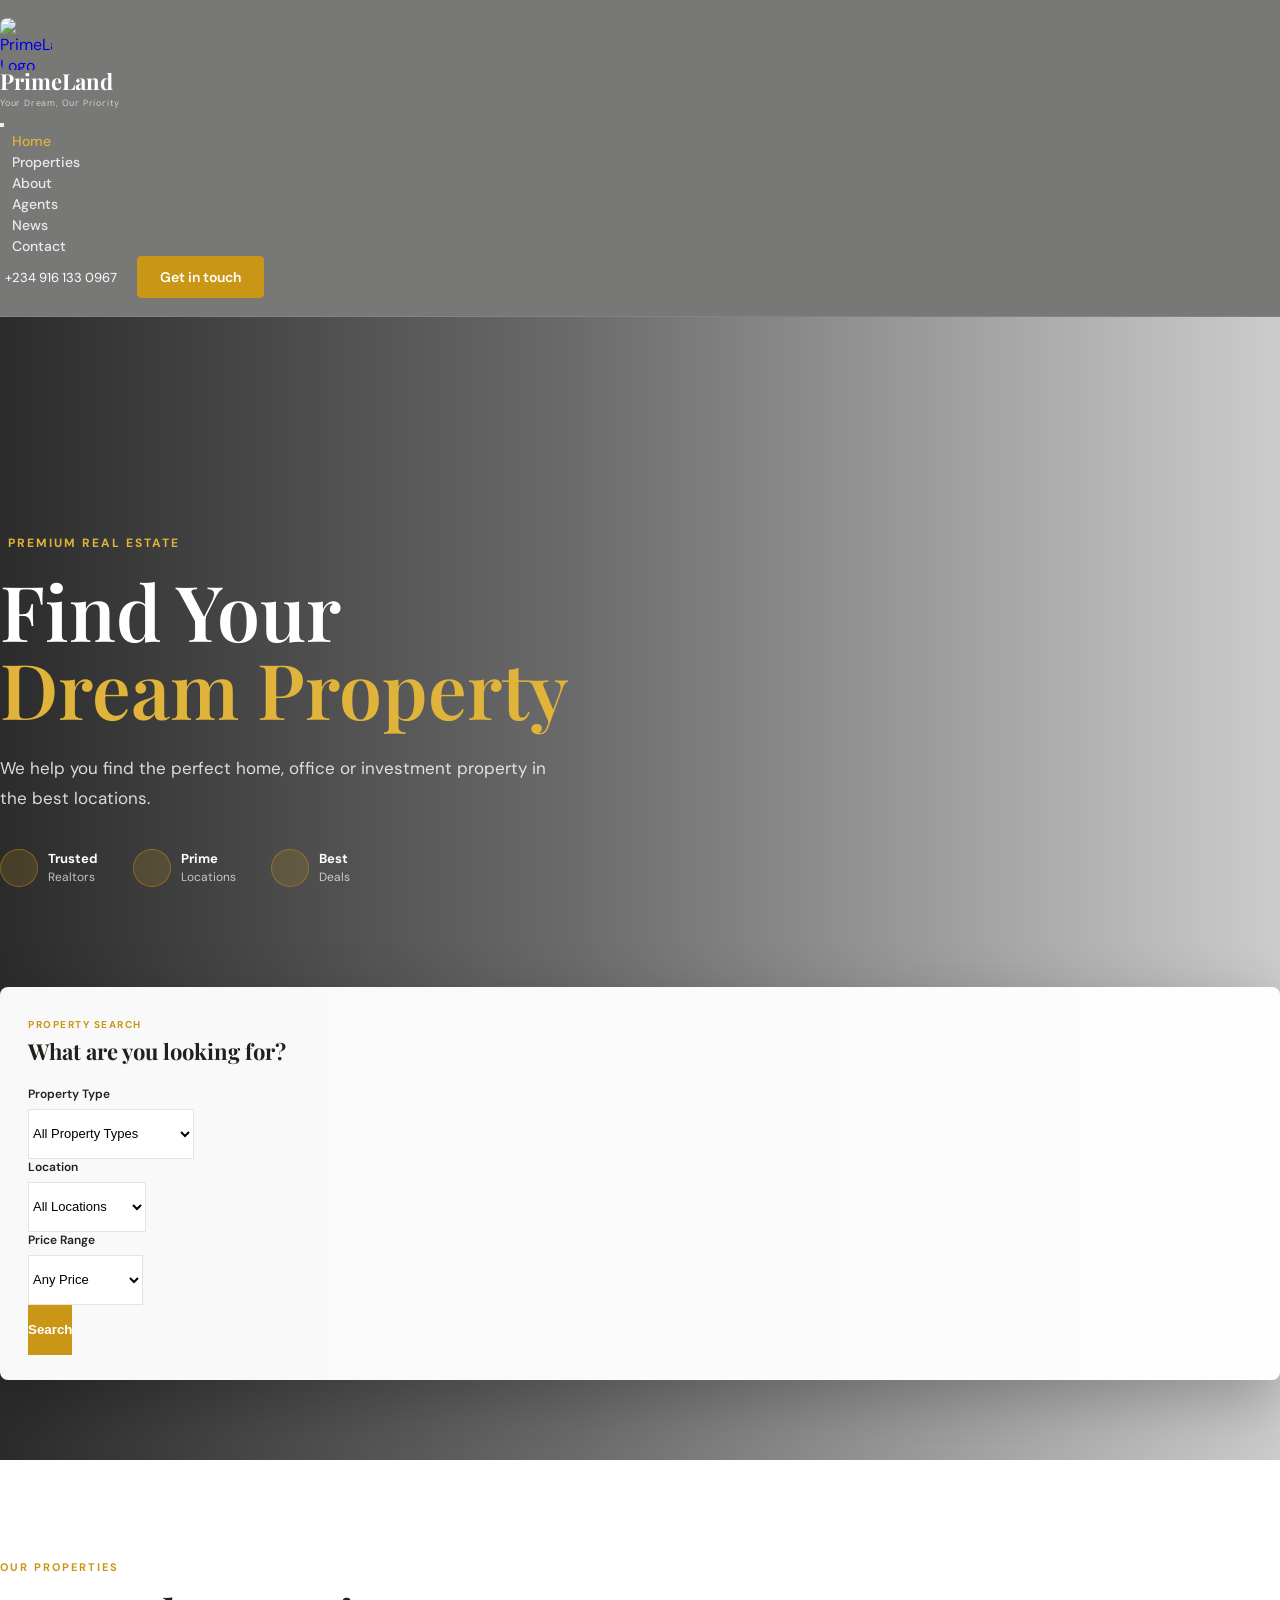
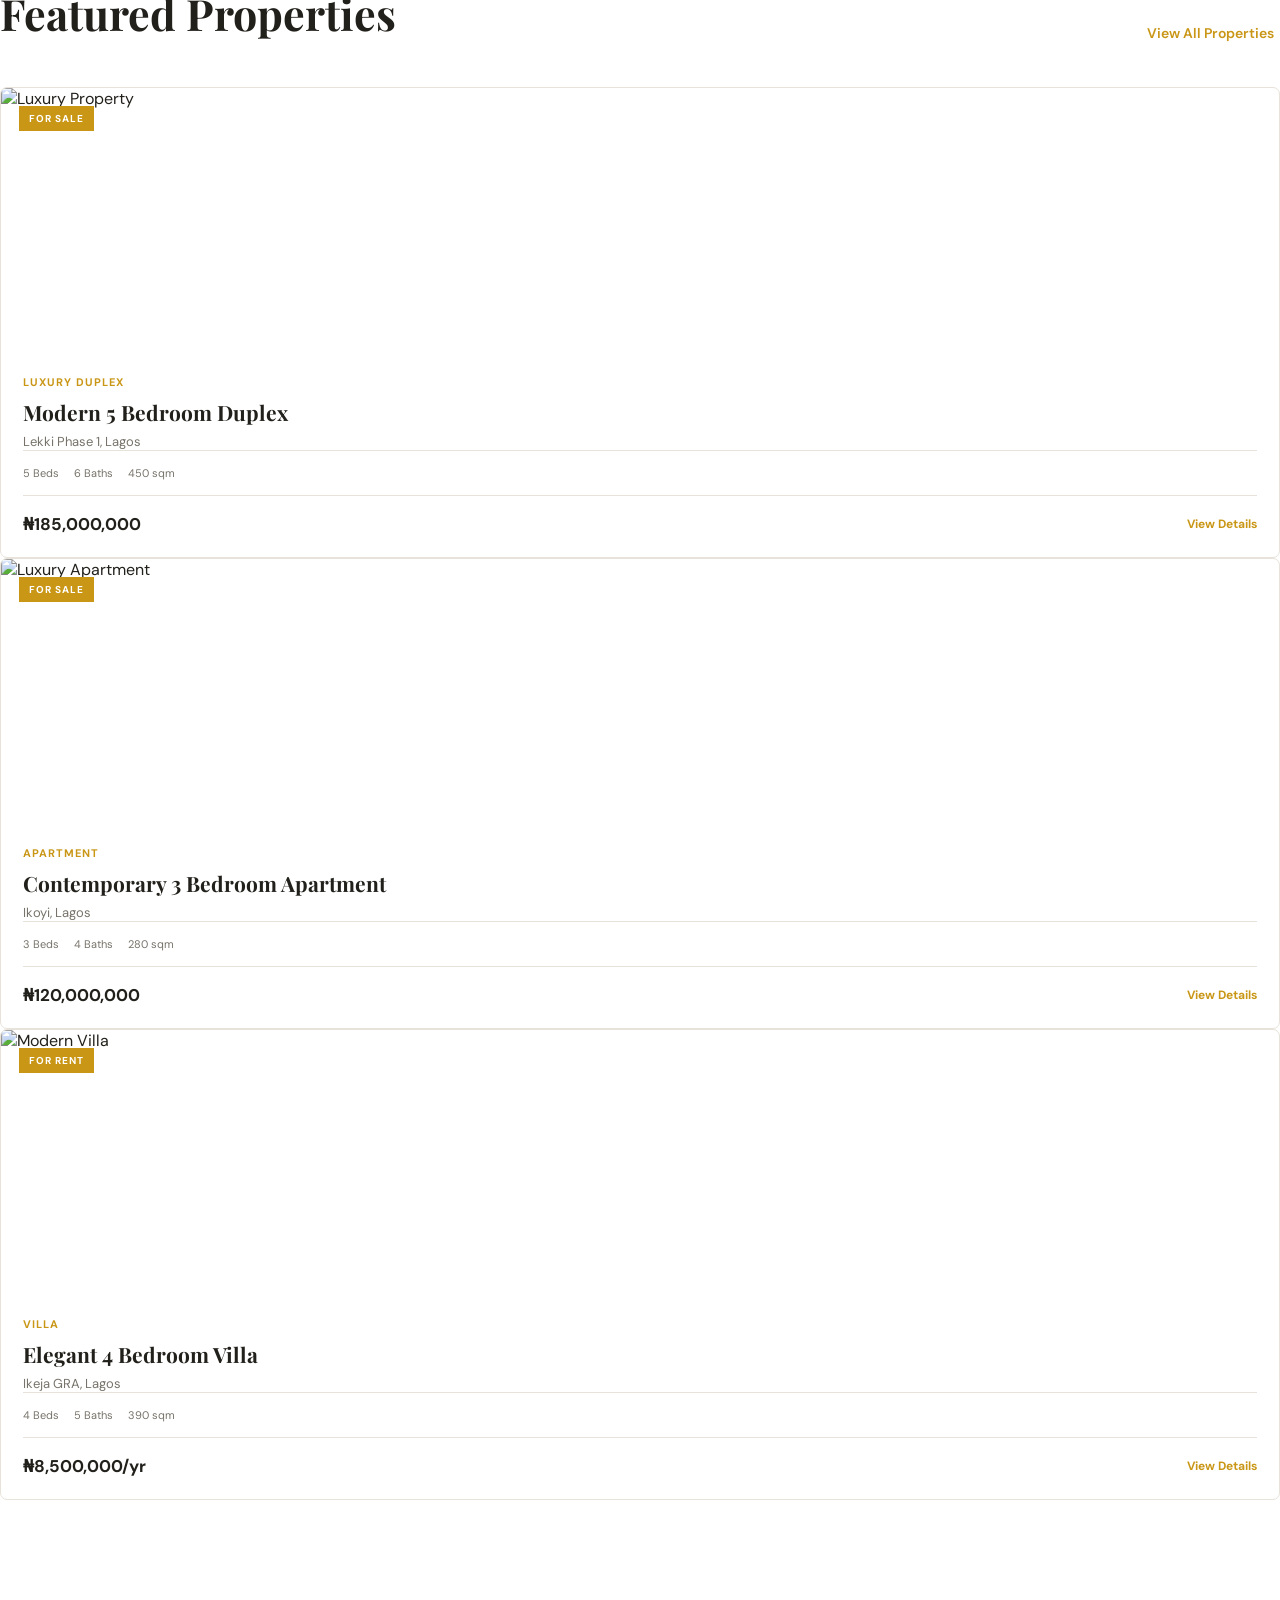
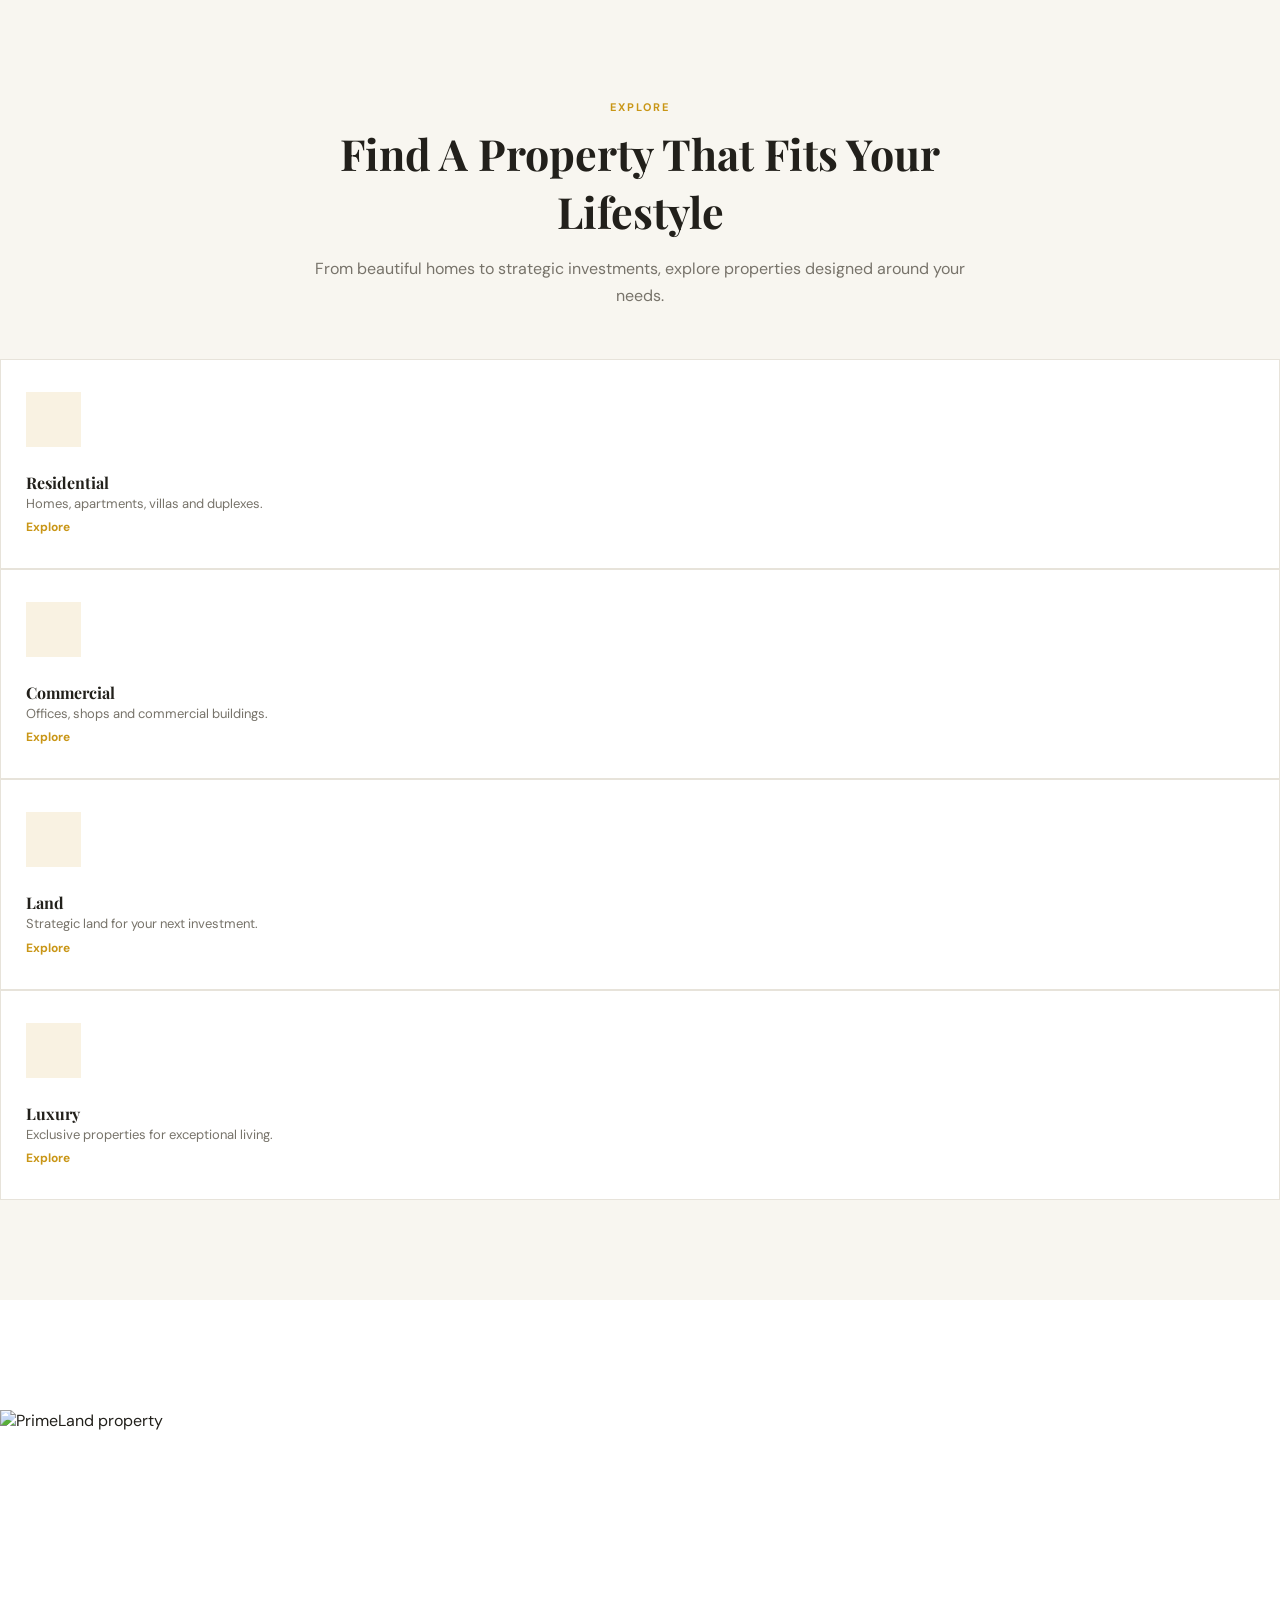
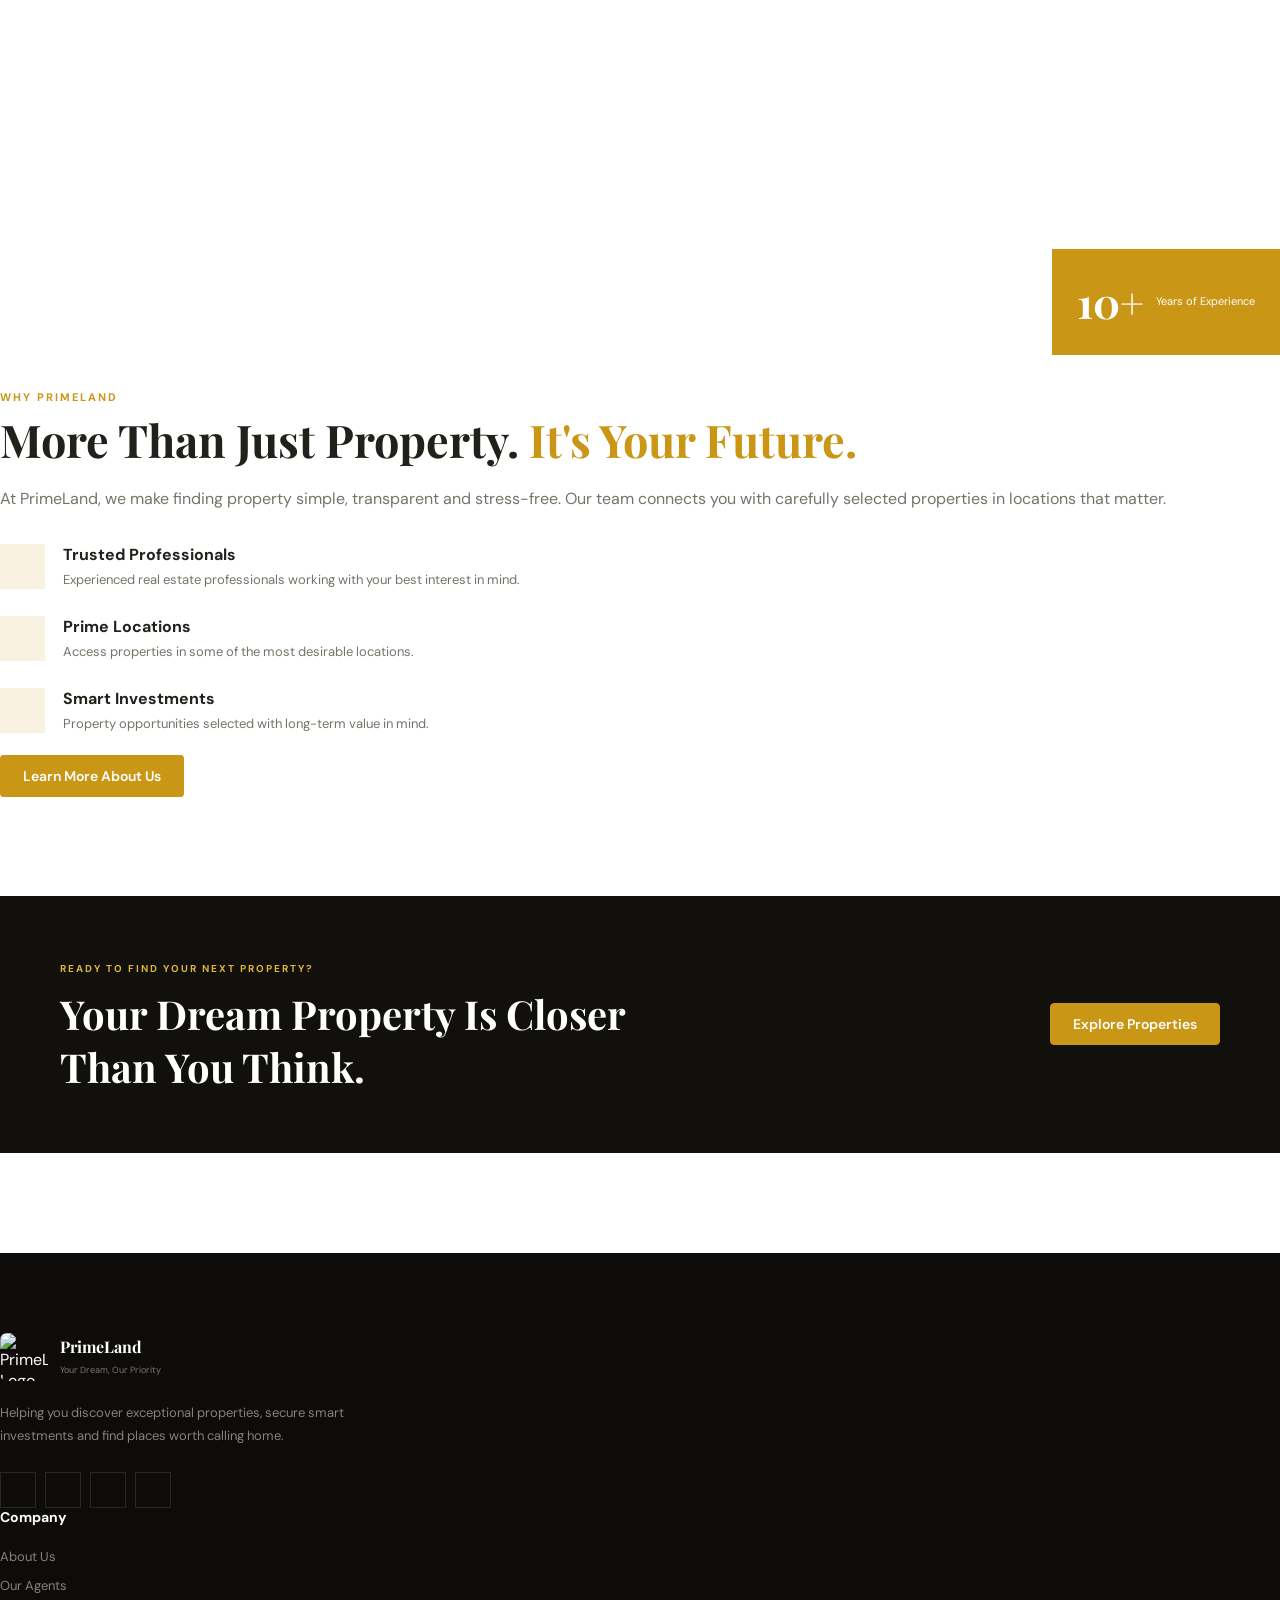
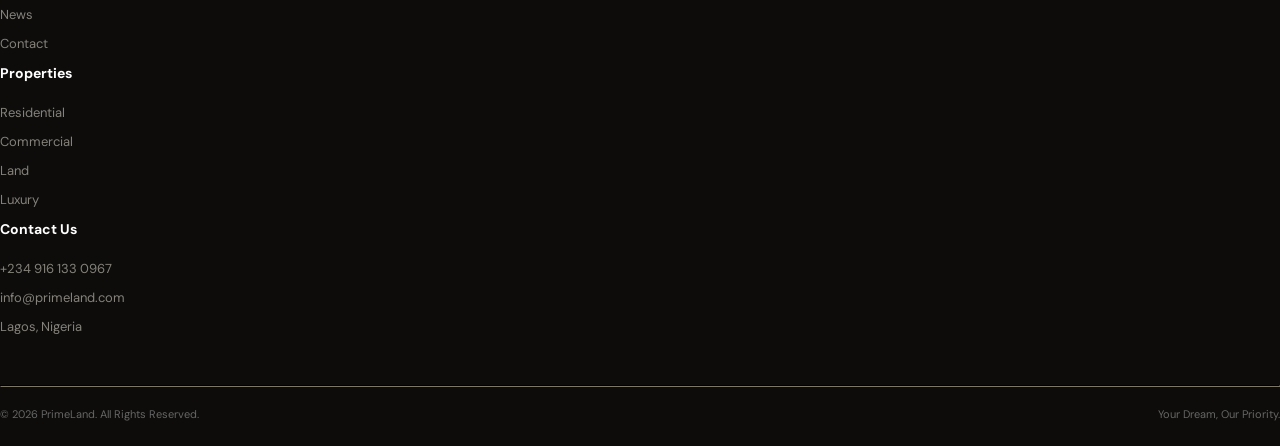
==== index.html @ 675a29d4 "Add files via upload" ====
<!DOCTYPE html>
<html lang="en">
<head>
    <meta charset="UTF-8">
    <meta name="viewport" content="width=device-width, initial-scale=1.0">

    <title>PrimeLand | Find Your Dream Property</title>

    <link rel="stylesheet" href="vendor/bootstrap/bootstrap.min.css">
    <link rel="stylesheet"
          href="vendor/bootstrap/bootstrap-icons-1.13.1/bootstrap-icons.css">
    <link rel="stylesheet" href="realestate.css">
</head>

<body>

<!-- ================= NAVBAR ================= -->
<nav class="navbar navbar-expand-lg navbar-dark fixed-top primeland-navbar">
    <div class="container">

        <a class="navbar-brand d-flex align-items-center gap-2" href="index.html">
            <img src="assets/images/logo.png" alt="PrimeLand Logo" class="brand-logo">

            <div>
                <span class="brand-title">PrimeLand</span>
                <small>Your Dream, Our Priority</small>
            </div>
        </a>

        <button class="navbar-toggler"
                type="button"
                data-bs-toggle="collapse"
                data-bs-target="#mainNavbar">
            <span class="navbar-toggler-icon"></span>
        </button>

        <div class="collapse navbar-collapse" id="mainNavbar">

            <ul class="navbar-nav mx-auto mb-2 mb-lg-0">

                <li class="nav-item">
                    <a class="nav-link active" href="index.html">Home</a>
                </li>

                <li class="nav-item">
                    <a class="nav-link" href="services.html">Properties</a>
                </li>

                <li class="nav-item">
                    <a class="nav-link" href="about-us.html">About</a>
                </li>

                <li class="nav-item">
                    <a class="nav-link" href="agents.html">Agents</a>
                </li>

                <li class="nav-item">
                    <a class="nav-link" href="news.html">News</a>
                </li>

                <li class="nav-item">
                    <a class="nav-link" href="contact-us.html">Contact</a>
                </li>

            </ul>

            <div class="navbar-contact">
                <a href="tel:+2349161330967" class="phone-link">
                    <i class="bi bi-telephone"></i>
                    +234 916 133 0967
                </a>

                <a href="contact-us.html"
                   class="btn btn-warning gold-btn">
                    Get in touch
                </a>
            </div>

        </div>
    </div>
</nav>


<!-- ================= HERO ================= -->
<header class="hero">

    <div class="hero-overlay"></div>

    <div class="container hero-content">

        <div class="row align-items-center">

            <div class="col-lg-7">

                <span class="hero-tag">
                    <i class="bi bi-buildings"></i>
                    PREMIUM REAL ESTATE
                </span>

                <h1>
                    Find Your
                    <span>Dream Property</span>
                </h1>

                <p class="hero-text">
                    We help you find the perfect home, office or
                    investment property in the best locations.
                </p>

                <!-- FEATURES -->
                <div class="hero-features">

                    <div>
                        <i class="bi bi-person-check"></i>
                        <span>
                            <strong>Trusted</strong>
                            Realtors
                        </span>
                    </div>

                    <div>
                        <i class="bi bi-geo-alt"></i>
                        <span>
                            <strong>Prime</strong>
                            Locations
                        </span>
                    </div>

                    <div>
                        <i class="bi bi-tag"></i>
                        <span>
                            <strong>Best</strong>
                            Deals
                        </span>
                    </div>

                </div>

            </div>

        </div>


        <!-- PROPERTY SEARCH -->
        <div class="property-search">

            <div class="search-heading">
                <div>
                    <span>PROPERTY SEARCH</span>
                    <h4>What are you looking for?</h4>
                </div>

                <i class="bi bi-search"></i>
            </div>

            <form>

                <div class="row g-3">

                    <div class="col-lg-4 col-md-6">

                        <label>
                            Property Type
                        </label>

                        <div class="input-group">

                            <span class="input-group-text">
                                <i class="bi bi-house"></i>
                            </span>

                            <select class="form-select">

                                <option selected>
                                    All Property Types
                                </option>

                                <optgroup label="Residential">
                                    <option>Detached House</option>
                                    <option>Semi-detached House</option>
                                    <option>Terrace</option>
                                    <option>Duplex</option>
                                    <option>Bungalow</option>
                                    <option>Villa</option>
                                    <option>Apartment</option>
                                    <option>Penthouse</option>
                                </optgroup>

                                <optgroup label="Commercial">
                                    <option>Office</option>
                                    <option>Shop</option>
                                    <option>Commercial Building</option>
                                    <option>Hotel</option>
                                    <option>Warehouse</option>
                                </optgroup>

                                <optgroup label="Land">
                                    <option>Residential Land</option>
                                    <option>Commercial Land</option>
                                    <option>Agricultural Land</option>
                                    <option>Industrial Land</option>
                                </optgroup>

                            </select>

                        </div>

                    </div>


                    <div class="col-lg-4 col-md-6">

                        <label>
                            Location
                        </label>

                        <div class="input-group">

                            <span class="input-group-text">
                                <i class="bi bi-geo-alt"></i>
                            </span>

                            <select class="form-select">

                                <option selected>
                                    All Locations
                                </option>

                                <optgroup label="Lagos">
                                    <option>Lekki</option>
                                    <option>Ikoyi</option>
                                    <option>Victoria Island</option>
                                    <option>Ikeja</option>
                                    <option>Ajah</option>
                                    <option>Yaba</option>
                                </optgroup>

                                <optgroup label="Abuja">
                                    <option>Maitama</option>
                                    <option>Wuse</option>
                                    <option>Gwarinpa</option>
                                    <option>Asokoro</option>
                                </optgroup>

                                <optgroup label="Other Locations">
                                    <option>Ibadan</option>
                                    <option>Ilorin</option>
                                    <option>Port Harcourt</option>
                                </optgroup>

                            </select>

                        </div>

                    </div>


                    <div class="col-lg-2 col-md-6">

                        <label>
                            Price Range
                        </label>

                        <select class="form-select">

                            <option selected>Any Price</option>
                            <option>Under ₦20M</option>
                            <option>₦20M - ₦50M</option>
                            <option>₦50M - ₦100M</option>
                            <option>₦100M - ₦250M</option>
                            <option>₦250M+</option>

                        </select>

                    </div>


                    <div class="col-lg-2 col-md-6 d-flex align-items-end">

                        <button type="submit"
                                class="btn btn-warning search-btn w-100">

                            <i class="bi bi-search"></i>
                            Search

                        </button>

                    </div>

                </div>

            </form>

        </div>

    </div>

</header>


<!-- ================= FEATURED PROPERTIES ================= -->
<section class="section-padding">

    <div class="container">

        <div class="section-heading">

            <div>
                <span class="section-label">
                    OUR PROPERTIES
                </span>

                <h2>
                    Featured Properties
                </h2>
            </div>

            <a href="services.html" class="view-all">
                View All Properties
                <i class="bi bi-arrow-right"></i>
            </a>

        </div>


        <div class="row g-4">


            <!-- PROPERTY 1 -->
            <div class="col-lg-4 col-md-6">

                <div class="property-card">

                    <div class="property-image">

                        <img src="assets/images/property1.jpg"
                             alt="Luxury Property">

                        <span class="property-badge">
                            FOR SALE
                        </span>

                        <button class="favorite">
                            <i class="bi bi-heart"></i>
                        </button>

                    </div>

                    <div class="property-body">

                        <span class="property-type">
                            Luxury Duplex
                        </span>

                        <h4>Modern 5 Bedroom Duplex</h4>

                        <p>
                            <i class="bi bi-geo-alt"></i>
                            Lekki Phase 1, Lagos
                        </p>

                        <div class="property-details">

                            <span>
                                <i class="bi bi-door-open"></i>
                                5 Beds
                            </span>

                            <span>
                                <i class="bi bi-droplet"></i>
                                6 Baths
                            </span>

                            <span>
                                <i class="bi bi-aspect-ratio"></i>
                                450 sqm
                            </span>

                        </div>

                        <div class="property-bottom">

                            <strong>₦185,000,000</strong>

                            <a href="property-details.html"
                               class="property-btn">
                                View Details
                            </a>

                        </div>

                    </div>

                </div>

            </div>


            <!-- PROPERTY 2 -->
            <div class="col-lg-4 col-md-6">

                <div class="property-card">

                    <div class="property-image">

                        <img src="assets/images/property2.jpg"
                             alt="Luxury Apartment">

                        <span class="property-badge">
                            FOR SALE
                        </span>

                        <button class="favorite">
                            <i class="bi bi-heart"></i>
                        </button>

                    </div>

                    <div class="property-body">

                        <span class="property-type">
                            Apartment
                        </span>

                        <h4>Contemporary 3 Bedroom Apartment</h4>

                        <p>
                            <i class="bi bi-geo-alt"></i>
                            Ikoyi, Lagos
                        </p>

                        <div class="property-details">

                            <span>
                                <i class="bi bi-door-open"></i>
                                3 Beds
                            </span>

                            <span>
                                <i class="bi bi-droplet"></i>
                                4 Baths
                            </span>

                            <span>
                                <i class="bi bi-aspect-ratio"></i>
                                280 sqm
                            </span>

                        </div>

                        <div class="property-bottom">

                            <strong>₦120,000,000</strong>

                            <a href="property-details.html"
                               class="property-btn">
                                View Details
                            </a>

                        </div>

                    </div>

                </div>

            </div>


            <!-- PROPERTY 3 -->
            <div class="col-lg-4 col-md-6">

                <div class="property-card">

                    <div class="property-image">

                        <img src="assets/images/property3.jpg"
                             alt="Modern Villa">

                        <span class="property-badge">
                            FOR RENT
                        </span>

                        <button class="favorite">
                            <i class="bi bi-heart"></i>
                        </button>

                    </div>

                    <div class="property-body">

                        <span class="property-type">
                            Villa
                        </span>

                        <h4>Elegant 4 Bedroom Villa</h4>

                        <p>
                            <i class="bi bi-geo-alt"></i>
                            Ikeja GRA, Lagos
                        </p>

                        <div class="property-details">

                            <span>
                                <i class="bi bi-door-open"></i>
                                4 Beds
                            </span>

                            <span>
                                <i class="bi bi-droplet"></i>
                                5 Baths
                            </span>

                            <span>
                                <i class="bi bi-aspect-ratio"></i>
                                390 sqm
                            </span>

                        </div>

                        <div class="property-bottom">

                            <strong>₦8,500,000/yr</strong>

                            <a href="property-details.html"
                               class="property-btn">
                                View Details
                            </a>

                        </div>

                    </div>

                </div>

            </div>

        </div>

    </div>

</section>


<!-- ================= CATEGORIES ================= -->
<section class="categories-section">

    <div class="container">

        <div class="text-center section-heading-center">

            <span class="section-label">
                EXPLORE
            </span>

            <h2>
                Find A Property That Fits Your Lifestyle
            </h2>

            <p>
                From beautiful homes to strategic investments,
                explore properties designed around your needs.
            </p>

        </div>


        <div class="row g-4">


            <div class="col-lg-3 col-md-6">

                <a href="services.html" class="category-card">

                    <div class="category-icon">
                        <i class="bi bi-house-heart"></i>
                    </div>

                    <h4>Residential</h4>

                    <p>
                        Homes, apartments, villas and duplexes.
                    </p>

                    <span>
                        Explore
                        <i class="bi bi-arrow-right"></i>
                    </span>

                </a>

            </div>


            <div class="col-lg-3 col-md-6">

                <a href="services.html" class="category-card">

                    <div class="category-icon">
                        <i class="bi bi-building"></i>
                    </div>

                    <h4>Commercial</h4>

                    <p>
                        Offices, shops and commercial buildings.
                    </p>

                    <span>
                        Explore
                        <i class="bi bi-arrow-right"></i>
                    </span>

                </a>

            </div>


            <div class="col-lg-3 col-md-6">

                <a href="services.html" class="category-card">

                    <div class="category-icon">
                        <i class="bi bi-map"></i>
                    </div>

                    <h4>Land</h4>

                    <p>
                        Strategic land for your next investment.
                    </p>

                    <span>
                        Explore
                        <i class="bi bi-arrow-right"></i>
                    </span>

                </a>

            </div>


            <div class="col-lg-3 col-md-6">

                <a href="services.html" class="category-card">

                    <div class="category-icon">
                        <i class="bi bi-gem"></i>
                    </div>

                    <h4>Luxury</h4>

                    <p>
                        Exclusive properties for exceptional living.
                    </p>

                    <span>
                        Explore
                        <i class="bi bi-arrow-right"></i>
                    </span>

                </a>

            </div>

        </div>

    </div>

</section>


<!-- ================= WHY US ================= -->
<section class="why-section">

    <div class="container">

        <div class="row align-items-center g-5">

            <div class="col-lg-6">

                <div class="why-image">

                    <img src="assets/images/primeland.jpeg"
                         alt="PrimeLand property">

                    <div class="experience-box">

                        <strong>10+</strong>
                        <span>
                            Years of
                            Experience
                        </span>

                    </div>

                </div>

            </div>


            <div class="col-lg-6">

                <span class="section-label">
                    WHY PRIMELAND
                </span>

                <h2>
                    More Than Just Property.
                    <span>It's Your Future.</span>
                </h2>

                <p class="large-text">
                    At PrimeLand, we make finding property simple,
                    transparent and stress-free. Our team connects
                    you with carefully selected properties in
                    locations that matter.
                </p>


                <div class="why-list">

                    <div class="why-item">

                        <i class="bi bi-shield-check"></i>

                        <div>
                            <h5>Trusted Professionals</h5>
                            <p>
                                Experienced real estate professionals
                                working with your best interest in mind.
                            </p>
                        </div>

                    </div>


                    <div class="why-item">

                        <i class="bi bi-geo-alt"></i>

                        <div>
                            <h5>Prime Locations</h5>
                            <p>
                                Access properties in some of the
                                most desirable locations.
                            </p>
                        </div>

                    </div>


                    <div class="why-item">

                        <i class="bi bi-graph-up-arrow"></i>

                        <div>
                            <h5>Smart Investments</h5>
                            <p>
                                Property opportunities selected with
                                long-term value in mind.
                            </p>
                        </div>

                    </div>

                </div>

                <a href="about-us.html"
                   class="btn btn-warning gold-btn">
                    Learn More About Us
                    <i class="bi bi-arrow-right"></i>
                </a>

            </div>

        </div>

    </div>

</section>


<!-- ================= CTA ================= -->
<section class="cta-section">

    <div class="container">

        <div class="cta-box">

            <div>

                <span>
                    READY TO FIND YOUR NEXT PROPERTY?
                </span>

                <h2>
                    Your Dream Property
                    Is Closer Than You Think.
                </h2>

            </div>

            <a href="services.html"
               class="btn btn-warning gold-btn">
                Explore Properties
                <i class="bi bi-arrow-right"></i>
            </a>

        </div>

    </div>

</section>


<!-- ================= FOOTER ================= -->
<footer class="footer">

    <div class="container">

        <div class="row g-5">

            <div class="col-lg-4">

                <div class="footer-brand">

                    <img src="assets/images/logo.png"
                         alt="PrimeLand Logo">

                    <div>
                        <h4>PrimeLand</h4>
                        <small>Your Dream, Our Priority</small>
                    </div>

                </div>

                <p>
                    Helping you discover exceptional properties,
                    secure smart investments and find places
                    worth calling home.
                </p>

                <div class="social-links">

                    <a href="#">
                        <i class="bi bi-facebook"></i>
                    </a>

                    <a href="#">
                        <i class="bi bi-instagram"></i>
                    </a>

                    <a href="#">
                        <i class="bi bi-twitter-x"></i>
                    </a>

                    <a href="#">
                        <i class="bi bi-whatsapp"></i>
                    </a>

                </div>

            </div>


            <div class="col-lg-2 col-md-4">

                <h5>Company</h5>

                <ul>
                    <li><a href="about-us.html">About Us</a></li>
                    <li><a href="agents.html">Our Agents</a></li>
                    <li><a href="news.html">News</a></li>
                    <li><a href="contact-us.html">Contact</a></li>
                </ul>

            </div>


            <div class="col-lg-2 col-md-4">

                <h5>Properties</h5>

                <ul>
                    <li><a href="services.html">Residential</a></li>
                    <li><a href="services.html">Commercial</a></li>
                    <li><a href="services.html">Land</a></li>
                    <li><a href="services.html">Luxury</a></li>
                </ul>

            </div>


            <div class="col-lg-4">

                <h5>Contact Us</h5>

                <ul class="contact-list">

                    <li>
                        <i class="bi bi-telephone"></i>
                        +234 916 133 0967
                    </li>

                    <li>
                        <i class="bi bi-envelope"></i>
                        info@primeland.com
                    </li>

                    <li>
                        <i class="bi bi-geo-alt"></i>
                        Lagos, Nigeria
                    </li>

                </ul>

            </div>

        </div>


        <hr>

        <div class="footer-bottom">

            <span>
                © 2026 PrimeLand. All Rights Reserved.
            </span>

            <span>
                Your Dream, Our Priority.
            </span>

        </div>

    </div>

</footer>


<script src="vendor/bootstrap/bootstrap.bundle.min.js"></script>

</body>
</html>
---- realestate.css ----
/* =========================================
   PRIMELAND REAL ESTATE
   ========================================= */

@import url('https://fonts.googleapis.com/css2?family=DM+Sans:wght@400;500;600;700&family=Playfair+Display:wght@500;600;700&display=swap');


/* =========================================
   ROOT
   ========================================= */

:root {
    --gold: #C99616;
    --gold-light: #e0b43a;
    --dark: #11100d;
    --dark-2: #191714;
    --cream: #f8f6f0;
    --white: #ffffff;
    --text: #22201b;
    --muted: #77736a;
    --border: #e7e3da;
}


/* =========================================
   GLOBAL
   ========================================= */

* {
    margin: 0;
    padding: 0;
    box-sizing: border-box;
}

html {
    scroll-behavior: smooth;
}

body {
    font-family: 'DM Sans', sans-serif;
    color: var(--text);
    background: var(--white);
}

a {
    text-decoration: none;
}

img {
    max-width: 100%;
    display: block;
}


/* =========================================
   NAVBAR
   ========================================= */

.primeland-navbar {
    padding: 18px 0;
    background: rgba(10, 10, 8, 0.55);
    backdrop-filter: blur(12px);
    border-bottom: 1px solid rgba(255, 255, 255, 0.08);
    transition: 0.3s ease;
}

.brand-logo {
    width: 52px;
    height: 52px;
    object-fit: cover;
    border-radius: 8px;
}

.brand-title {
    display: block;
    color: white;
    font-family: 'Playfair Display', serif;
    font-size: 22px;
    font-weight: 700;
    line-height: 1;
}

.brand-name small,
.navbar-brand small {
    display: block;
    color: rgba(255, 255, 255, 0.65);
    font-size: 9px;
    margin-top: 5px;
    letter-spacing: 0.8px;
}

.navbar-nav {
    gap: 8px;
}

.nav-link {
    color: rgba(255, 255, 255, 0.85) !important;
    font-size: 14px;
    font-weight: 500;
    padding: 8px 12px !important;
    transition: 0.3s ease;
}

.nav-link:hover,
.nav-link.active {
    color: var(--gold-light) !important;
}

.navbar-contact {
    display: flex;
    align-items: center;
    gap: 20px;
}

.phone-link {
    color: white;
    font-size: 13px;
}

.phone-link i {
    color: var(--gold-light);
    margin-right: 5px;
}

.gold-btn {
    background: var(--gold);
    border: 1px solid var(--gold);
    color: white;
    padding: 11px 22px;
    border-radius: 4px;
    font-weight: 600;
    font-size: 14px;
    transition: 0.3s ease;
}

.gold-btn:hover {
    background: #ad8212;
    border-color: #ad8212;
    color: white;
    transform: translateY(-2px);
}


/* =========================================
   HERO
   ========================================= */

.hero {
    position: relative;
    min-height: 900px;

    background-image: url("assets/images/primeland.jpeg");
    background-size: cover;
    background-position: center;
    background-attachment: fixed;

    color: white;
    overflow: hidden;
}

.hero-overlay {
    position: absolute;
    inset: 0;

    background:
        linear-gradient(
            90deg,
            rgba(0, 0, 0, 0.83) 0%,
            rgba(0, 0, 0, 0.58) 45%,
            rgba(0, 0, 0, 0.2) 100%
        );
}

.hero-content {
    position: relative;
    z-index: 2;
    padding-top: 210px;
    padding-bottom: 80px;
}

.hero-tag {
    display: inline-flex;
    align-items: center;
    gap: 8px;

    color: var(--gold-light);
    font-size: 12px;
    font-weight: 700;
    letter-spacing: 2px;

    margin-bottom: 20px;
}

.hero h1 {
    font-family: 'Playfair Display', serif;
    font-size: clamp(52px, 6vw, 82px);
    line-height: 1.02;
    font-weight: 600;
    max-width: 750px;
}

.hero h1 span {
    display: block;
    color: var(--gold-light);
}

.hero-text {
    max-width: 570px;
    color: rgba(255, 255, 255, 0.82);
    font-size: 17px;
    line-height: 1.8;
    margin: 25px 0 35px;
}


/* =========================================
   HERO FEATURES
   ========================================= */

.hero-features {
    display: flex;
    gap: 35px;
    flex-wrap: wrap;
}

.hero-features div {
    display: flex;
    align-items: center;
    gap: 10px;
}

.hero-features i {
    display: flex;
    align-items: center;
    justify-content: center;

    width: 38px;
    height: 38px;

    background: rgba(201, 150, 22, 0.18);
    border: 1px solid rgba(201, 150, 22, 0.45);

    color: var(--gold-light);
    border-radius: 50%;
}

.hero-features span {
    font-size: 12px;
    line-height: 1.4;
    color: rgba(255, 255, 255, 0.7);
}

.hero-features strong {
    display: block;
    color: white;
    font-size: 13px;
}


/* =========================================
   SEARCH
   ========================================= */

.property-search {
    margin-top: 100px;

    background: rgba(255, 255, 255, 0.97);
    color: var(--text);

    padding: 25px 28px;
    border-radius: 8px;

    box-shadow: 0 20px 60px rgba(0, 0, 0, 0.25);
}

.search-heading {
    display: flex;
    align-items: center;
    justify-content: space-between;

    margin-bottom: 20px;
}

.search-heading span {
    color: var(--gold);
    font-size: 10px;
    font-weight: 700;
    letter-spacing: 1.5px;
}

.search-heading h4 {
    font-family: 'Playfair Display', serif;
    margin: 3px 0 0;
    font-size: 22px;
}

.search-heading > i {
    font-size: 28px;
    color: var(--gold);
}

.property-search label {
    display: block;
    font-size: 12px;
    font-weight: 600;
    margin-bottom: 7px;
}

.property-search .form-select,
.property-search .input-group-text {
    height: 50px;
    border-color: var(--border);
    background: white;
}

.property-search .input-group-text {
    color: var(--gold);
}

.property-search .form-select {
    font-size: 13px;
}

.search-btn {
    height: 50px;
    background: var(--gold);
    border: none;
    color: white;
    font-weight: 600;
}

.search-btn:hover {
    background: #ad8212;
    color: white;
}


/* =========================================
   GENERAL SECTIONS
   ========================================= */

.section-padding {
    padding: 100px 0;
}

.section-heading {
    display: flex;
    align-items: end;
    justify-content: space-between;
    margin-bottom: 45px;
}

.section-label {
    display: block;
    color: var(--gold);
    font-size: 11px;
    font-weight: 700;
    letter-spacing: 2px;
    margin-bottom: 10px;
}

.section-heading h2,
.section-heading-center h2 {
    font-family: 'Playfair Display', serif;
    font-size: 43px;
    margin: 0;
}

.view-all {
    color: var(--gold);
    font-size: 14px;
    font-weight: 600;
}

.view-all i {
    margin-left: 6px;
}


/* =========================================
   PROPERTY CARDS
   ========================================= */

.property-card {
    background: white;
    border: 1px solid var(--border);
    border-radius: 7px;
    overflow: hidden;
    transition: 0.35s ease;
}

.property-card:hover {
    transform: translateY(-7px);
    box-shadow: 0 20px 45px rgba(0, 0, 0, 0.09);
}

.property-image {
    position: relative;
    height: 260px;
    overflow: hidden;
}

.property-image img {
    width: 100%;
    height: 100%;
    object-fit: cover;
    transition: 0.5s ease;
}

.property-card:hover .property-image img {
    transform: scale(1.06);
}

.property-badge {
    position: absolute;
    left: 18px;
    top: 18px;

    background: var(--gold);
    color: white;

    padding: 6px 10px;

    font-size: 10px;
    font-weight: 700;
    letter-spacing: 1px;
}

.favorite {
    position: absolute;
    right: 18px;
    top: 18px;

    width: 38px;
    height: 38px;

    border: none;
    border-radius: 50%;

    background: white;
    color: #555;

    font-size: 16px;
}

.property-body {
    padding: 22px;
}

.property-type {
    color: var(--gold);
    font-size: 11px;
    font-weight: 700;
    text-transform: uppercase;
    letter-spacing: 1px;
}

.property-body h4 {
    font-family: 'Playfair Display', serif;
    font-size: 21px;
    margin: 7px 0;
}

.property-body > p {
    color: var(--muted);
    font-size: 13px;
}

.property-body > p i {
    color: var(--gold);
}

.property-details {
    display: flex;
    gap: 15px;

    padding: 15px 0;
    border-top: 1px solid var(--border);
    border-bottom: 1px solid var(--border);

    color: var(--muted);
    font-size: 11px;
}

.property-details i {
    color: var(--gold);
}

.property-bottom {
    display: flex;
    align-items: center;
    justify-content: space-between;

    margin-top: 17px;
}

.property-bottom strong {
    font-size: 17px;
}

.property-btn {
    color: var(--gold);
    font-size: 12px;
    font-weight: 700;
}


/* =========================================
   CATEGORIES
   ========================================= */

.categories-section {
    background: var(--cream);
    padding: 100px 0;
}

.section-heading-center {
    max-width: 650px;
    margin: 0 auto 50px;
    text-align: center;
}

.section-heading-center p {
    color: var(--muted);
    margin-top: 15px;
    line-height: 1.7;
}

.category-card {
    display: block;
    padding: 32px 25px;

    background: white;
    border: 1px solid var(--border);

    color: var(--text);

    transition: 0.3s ease;
}

.category-card:hover {
    background: var(--dark);
    color: white;
    transform: translateY(-5px);
}

.category-icon {
    width: 55px;
    height: 55px;

    display: flex;
    align-items: center;
    justify-content: center;

    color: var(--gold);
    background: rgba(201, 150, 22, 0.12);

    font-size: 24px;
    margin-bottom: 25px;
}

.category-card h4 {
    font-family: 'Playfair Display', serif;
}

.category-card p {
    color: var(--muted);
    font-size: 13px;
    line-height: 1.7;
}

.category-card span {
    color: var(--gold);
    font-size: 12px;
    font-weight: 700;
}


/* =========================================
   WHY SECTION
   ========================================= */

.why-section {
    padding: 110px 0;
}

.why-image {
    position: relative;
    padding-right: 30px;
}

.why-image img {
    width: 100%;
    height: 580px;
    object-fit: cover;
}

.experience-box {
    position: absolute;
    right: 0;
    bottom: 35px;

    background: var(--gold);
    color: white;

    padding: 25px;

    display: flex;
    align-items: center;
    gap: 12px;
}

.experience-box strong {
    font-family: 'Playfair Display', serif;
    font-size: 42px;
}

.experience-box span {
    font-size: 11px;
    line-height: 1.4;
}

.why-section h2 {
    font-family: 'Playfair Display', serif;
    font-size: 45px;
    line-height: 1.15;
    margin-bottom: 20px;
}

.why-section h2 span {
    color: var(--gold);
}

.large-text {
    color: var(--muted);
    line-height: 1.8;
}

.why-list {
    margin: 30px 0;
}

.why-item {
    display: flex;
    gap: 18px;
    margin-bottom: 25px;
}

.why-item > i {
    width: 45px;
    height: 45px;

    flex-shrink: 0;

    display: flex;
    align-items: center;
    justify-content: center;

    background: rgba(201, 150, 22, 0.12);
    color: var(--gold);
}

.why-item h5 {
    font-size: 16px;
    margin-bottom: 5px;
}

.why-item p {
    color: var(--muted);
    font-size: 13px;
    line-height: 1.6;
    margin: 0;
}


/* =========================================
   CTA
   ========================================= */

.cta-section {
    padding: 0 0 100px;
}

.cta-box {
    background: var(--dark);
    color: white;

    padding: 60px;

    display: flex;
    align-items: center;
    justify-content: space-between;

    gap: 30px;
}

.cta-box span {
    color: var(--gold-light);
    font-size: 10px;
    font-weight: 700;
    letter-spacing: 2px;
}

.cta-box h2 {
    max-width: 600px;
    font-family: 'Playfair Display', serif;
    font-size: 40px;
    margin: 10px 0 0;
}


/* =========================================
   FOOTER
   ========================================= */

.footer {
    background: #0d0c0a;
    color: white;
    padding: 80px 0 25px;
}

.footer-brand {
    display: flex;
    align-items: center;
    gap: 12px;
    margin-bottom: 20px;
}

.footer-brand img {
    width: 48px;
    height: 48px;
    object-fit: cover;
    border-radius: 7px;
}

.footer-brand h4 {
    font-family: 'Playfair Display', serif;
    margin: 0;
}

.footer-brand small {
    color: #777;
    font-size: 9px;
}

.footer p {
    color: #85827b;
    font-size: 13px;
    line-height: 1.8;
    max-width: 350px;
}

.footer h5 {
    font-size: 14px;
    margin-bottom: 22px;
}

.footer ul {
    list-style: none;
    padding: 0;
    margin: 0;
}

.footer li {
    margin-bottom: 12px;
    color: #85827b;
    font-size: 13px;
}

.footer li a {
    color: #85827b;
    transition: 0.3s;
}

.footer li a:hover {
    color: var(--gold);
}

.contact-list i {
    color: var(--gold);
    width: 22px;
}

.social-links {
    display: flex;
    gap: 9px;
    margin-top: 25px;
}

.social-links a {
    width: 36px;
    height: 36px;

    display: flex;
    align-items: center;
    justify-content: center;

    border: 1px solid #292722;
    color: #aaa;

    transition: 0.3s;
}

.social-links a:hover {
    background: var(--gold);
    border-color: var(--gold);
    color: white;
}

.footer hr {
    border-color: #292722;
    margin: 50px 0 20px;
}

.footer-bottom {
    display: flex;
    justify-content: space-between;
    color: #666;
    font-size: 11px;
}


/* =========================================
   RESPONSIVE
   ========================================= */

@media (max-width: 991px) {

    .primeland-navbar {
        background: rgba(10, 10, 8, 0.95);
    }

    .navbar-contact {
        flex-direction: column;
        align-items: flex-start;
        padding: 15px 12px;
    }

    .hero {
        min-height: auto;
        background-attachment: scroll;
    }

    .hero-content {
        padding-top: 160px;
    }

    .property-search {
        margin-top: 70px;
    }

    .section-padding,
    .categories-section,
    .why-section {
        padding: 75px 0;
    }

    .why-image {
        padding-right: 0;
    }

    .why-image img {
        height: 450px;
    }

}


@media (max-width: 767px) {

    .hero-content {
        padding-top: 140px;
        padding-bottom: 50px;
    }

    .hero h1 {
        font-size: 50px;
    }

    .hero-text {
        font-size: 15px;
    }

    .hero-features {
        gap: 18px;
    }

    .property-search {
        padding: 20px;
        margin-top: 55px;
    }

    .section-heading {
        display: block;
    }

    .section-heading h2,
    .section-heading-center h2 {
        font-size: 34px;
    }

    .view-all {
        display: inline-block;
        margin-top: 15px;
    }

    .why-section h2 {
        font-size: 36px;
    }

    .cta-box {
        padding: 40px 25px;
        display: block;
    }

    .cta-box h2 {
        font-size: 32px;
        margin-bottom: 25px;
    }

    .footer-bottom {
        display: block;
    }

    .footer-bottom span {
        display: block;
        margin-bottom: 8px;
    }

}


@media (max-width: 480px) {

    .brand-logo {
        width: 44px;
        height: 44px;
    }

    .brand-title {
        font-size: 19px;
    }

    .hero h1 {
        font-size: 43px;
    }

    .hero-features {
        flex-direction: column;
    }

    .property-image {
        height: 230px;
    }

    .why-image img {
        height: 350px;
    }

    .experience-box {
        padding: 18px;
    }

    .experience-box strong {
        font-size: 32px;
    }

}

/* =========================================
   INNER PAGE NAVBAR
   ========================================= */

.inner-navbar {
    background: #11100d;
    padding: 15px 0;
}


/* =========================================
   PROPERTIES PAGE
   ========================================= */

.properties-hero {
    background: #11100d;
    color: white;
    padding: 180px 0 100px;
}

.properties-hero h1 {
    font-family: 'Playfair Display', serif;
    font-size: 65px;
    max-width: 700px;
}

.properties-hero h1 span {
    color: var(--gold);
}

.properties-hero p {
    color: #aaa;
    max-width: 550px;
    line-height: 1.8;
}

.property-filter {
    margin-top: -45px;
    position: relative;
    z-index: 2;
}

.filter-box {
    background: white;
    padding: 28px;
    box-shadow: 0 20px 50px rgba(0,0,0,.1);
}

.filter-box label {
    font-size: 12px;
    font-weight: 600;
    margin-bottom: 7px;
}

.filter-box .form-select {
    height: 48px;
    border-color: #ddd;
    font-size: 13px;
}

.listing-section {
    padding: 100px 0;
}

.listing-top {
    display: flex;
    align-items: end;
    justify-content: space-between;
    margin-bottom: 40px;
}

.listing-top h2 {
    font-family: 'Playfair Display', serif;
    font-size: 40px;
}

.sort-select {
    width: 180px;
    height: 42px;
    font-size: 12px;
}

.listing-card {
    background: white;
    border: 1px solid #e6e2d9;
    transition: .3s;
}

.listing-card:hover {
    transform: translateY(-6px);
    box-shadow: 0 20px 40px rgba(0,0,0,.08);
}

.listing-image {
    height: 250px;
    position: relative;
    overflow: hidden;
}

.listing-image img {
    width: 100%;
    height: 100%;
    object-fit: cover;
    transition: .5s;
}

.listing-card:hover img {
    transform: scale(1.05);
}

.listing-image > span {
    position: absolute;
    top: 15px;
    left: 15px;

    background: var(--gold);
    color: white;

    padding: 6px 9px;
    font-size: 9px;
    font-weight: 700;
}

.listing-image button {
    position: absolute;
    right: 15px;
    top: 15px;

    width: 36px;
    height: 36px;

    border: none;
    border-radius: 50%;

    background: white;
}

.listing-body {
    padding: 22px;
}

.listing-body small {
    color: var(--gold);
    text-transform: uppercase;
    font-size: 10px;
    font-weight: 700;
    letter-spacing: 1px;
}

.listing-body h4 {
    font-family: 'Playfair Display', serif;
    margin: 7px 0;
}

.listing-body p {
    color: #777;
    font-size: 12px;
}

.listing-body p i {
    color: var(--gold);
}

.listing-info {
    display: flex;
    gap: 20px;
    border-top: 1px solid #eee;
    padding: 14px 0;
    color: #777;
    font-size: 11px;
}

.listing-info i {
    color: var(--gold);
}

.listing-price {
    display: flex;
    justify-content: space-between;
    align-items: center;
}

.listing-price strong {
    font-size: 17px;
}

.listing-price a {
    color: var(--gold);
    font-size: 12px;
    font-weight: 700;
}


/* =========================================
   ABOUT PAGE
   ========================================= */

.about-intro {
    padding: 180px 0 100px;
}

.about-intro h1 {
    font-family: 'Playfair Display', serif;
    font-size: 55px;
    line-height: 1.1;
}

.about-intro h1 span {
    color: var(--gold);
}

.about-intro p {
    color: #777;
    line-height: 1.8;
    max-width: 550px;
}

.about-photo {
    position: relative;
}

.about-photo img {
    height: 580px;
    width: 100%;
    object-fit: cover;
}

.about-stat {
    position: absolute;
    bottom: 30px;
    left: -30px;

    background: var(--gold);
    color: white;

    padding: 25px;
}

.about-stat strong {
    display: block;
    font-family: 'Playfair Display', serif;
    font-size: 40px;
}

.about-stat span {
    font-size: 11px;
}

.about-numbers {
    background: #11100d;
    color: white;
    padding: 60px 0;
}

.about-numbers strong {
    display: block;
    color: var(--gold);
    font-family: 'Playfair Display', serif;
    font-size: 42px;
}

.about-numbers span {
    color: #aaa;
    font-size: 12px;
}

.mission-section {
    padding: 100px 0;
}

.mission-box {
    padding: 60px;
    min-height: 390px;
}

.mission-box.dark {
    background: #11100d;
    color: white;
}

.mission-box.gold {
    background: var(--gold);
    color: white;
}

.mission-box i {
    font-size: 35px;
    margin-bottom: 25px;
}

.mission-box > span {
    display: block;
    font-size: 10px;
    font-weight: 700;
    letter-spacing: 2px;
}

.mission-box h2 {
    font-family: 'Playfair Display', serif;
    font-size: 38px;
    margin: 15px 0;
}

.mission-box p {
    max-width: 450px;
    line-height: 1.8;
    opacity: .8;
}

.about-values {
    background: #f8f6f0;
    padding: 100px 0;
}

.about-values h2 {
    font-family: 'Playfair Display', serif;
    font-size: 42px;
}

.value-card {
    background: white;
    padding: 40px;
    height: 100%;
}

.value-card i {
    font-size: 30px;
    color: var(--gold);
}

.value-card h4 {
    font-family: 'Playfair Display', serif;
    margin: 20px 0 10px;
}

.value-card p {
    color: #777;
    line-height: 1.7;
    font-size: 13px;
}


/* =========================================
   AGENTS PAGE
   ========================================= */

.agents-hero {
    background: #11100d;
    color: white;
    padding: 180px 0 110px;
}

.agents-hero h1 {
    font-family: 'Playfair Display', serif;
    font-size: 62px;
}

.agents-hero h1 span {
    color: var(--gold);
}

.agents-hero p {
    color: #aaa;
}

.agents-section {
    padding: 100px 0;
}

.agent-card {
    border: 1px solid #e5e1d8;
    background: white;
}

.agent-photo {
    height: 390px;
    position: relative;
    overflow: hidden;
}

.agent-photo img {
    width: 100%;
    height: 100%;
    object-fit: cover;
}

.agent-social {
    position: absolute;
    bottom: 20px;
    left: 20px;

    display: flex;
    gap: 7px;
}

.agent-social a {
    width: 35px;
    height: 35px;

    display: flex;
    align-items: center;
    justify-content: center;

    background: white;
    color: var(--gold);
}

.agent-info {
    padding: 25px;
}

.agent-info > span {
    color: var(--gold);
    text-transform: uppercase;
    font-size: 9px;
    font-weight: 700;
    letter-spacing: 1px;
}

.agent-info h3 {
    font-family: 'Playfair Display', serif;
    margin: 7px 0;
}

.agent-info p {
    color: #777;
    font-size: 12px;
}

.agent-info > a {
    color: var(--gold);
    font-size: 12px;
    font-weight: 700;
}


/* =========================================
   NEWS PAGE
   ========================================= */

.news-heading {
    background: #11100d;
    color: white;
    padding: 180px 0 100px;
}

.news-heading h1 {
    font-family: 'Playfair Display', serif;
    font-size: 62px;
    max-width: 700px;
}

.news-heading h1 span {
    color: var(--gold);
}

.news-section {
    padding: 100px 0;
}

.featured-news {
    display: grid;
    grid-template-columns: 1.2fr 1fr;
    background: #f8f6f0;
}

.featured-image {
    min-height: 450px;
}

.featured-image img {
    width: 100%;
    height: 100%;
    object-fit: cover;
}

.featured-content {
    padding: 55px;
    display: flex;
    flex-direction: column;
    justify-content: center;
}

.featured-content > span,
.news-grid article span {
    color: var(--gold);
    font-size: 9px;
    font-weight: 700;
    letter-spacing: 1.5px;
}

.featured-content h2 {
    font-family: 'Playfair Display', serif;
    font-size: 38px;
    margin: 15px 0;
}

.featured-content p {
    color: #777;
    line-height: 1.8;
}

.featured-content small {
    color: #999;
    margin: 10px 0 20px;
}

.featured-content a,
.news-grid a {
    color: var(--gold);
    font-weight: 700;
    font-size: 12px;
}

.news-grid {
    display: grid;
    grid-template-columns: repeat(3, 1fr);
    gap: 30px;
    margin-top: 50px;
}

.news-grid article {
    border: 1px solid #e6e2da;
}

.news-grid article img {
    width: 100%;
    height: 220px;
    object-fit: cover;
}

.news-grid article > div {
    padding: 25px;
}

.news-grid h3 {
    font-family: 'Playfair Display', serif;
    font-size: 22px;
    margin: 10px 0;
}

.news-grid p {
    color: #777;
    font-size: 13px;
    line-height: 1.7;
}


/* =========================================
   CONTACT PAGE
   ========================================= */

.contact-page {
    background: #f8f6f0;
    padding: 180px 0 100px;
    min-height: 100vh;
}

.contact-wrapper {
    box-shadow: 0 20px 60px rgba(0,0,0,.08);
}

.contact-info {
    background: #11100d;
    color: white;
    padding: 65px;
}

.contact-info h1 {
    font-family: 'Playfair Display', serif;
    font-size: 48px;
}

.contact-info h1 span {
    color: var(--gold);
}

.contact-info > p {
    color: #aaa;
    line-height: 1.8;
    margin: 20px 0 45px;
}

.contact-details > div {
    display: flex;
    align-items: center;
    gap: 15px;
    margin-bottom: 25px;
}

.contact-details i {
    width: 45px;
    height: 45px;

    display: flex;
    align-items: center;
    justify-content: center;

    background: rgba(201,150,22,.15);
    color: var(--gold);
}

.contact-details small {
    display: block;
    color: #777;
    font-size: 9px;
    letter-spacing: 1px;
}

.contact-details strong {
    font-size: 13px;
}

.contact-form {
    background: white;
    padding: 65px;
}

.contact-form h2 {
    font-family: 'Playfair Display', serif;
    font-size: 36px;
    margin-bottom: 30px;
}

.contact-form label {
    font-size: 11px;
    font-weight: 600;
    margin-bottom: 7px;
}

.contact-form .form-control,
.contact-form .form-select {
    border-color: #e3dfd6;
    border-radius: 2px;
    padding: 13px;
    font-size: 13px;
}

.contact-form textarea {
    resize: none;
}


/* =========================================
   RESPONSIVE INNER PAGES
   ========================================= */

@media (max-width: 991px) {

    .properties-hero h1,
    .agents-hero h1,
    .news-heading h1 {
        font-size: 48px;
    }

    .about-intro h1 {
        font-size: 45px;
    }

    .about-photo img {
        height: 450px;
    }

    .featured-news {
        grid-template-columns: 1fr;
    }

    .news-grid {
        grid-template-columns: 1fr 1fr;
    }

    .contact-info,
    .contact-form {
        padding: 45px;
    }

}


@media (max-width: 767px) {

    .properties-hero,
    .agents-hero,
    .news-heading {
        padding: 150px 0 75px;
    }

    .listing-section,
    .agents-section,
    .news-section,
    .mission-section,
    .about-values {
        padding: 70px 0;
    }

    .listing-top {
        display: block;
    }

    .sort-select {
        margin-top: 15px;
    }

    .mission-box {
        padding: 40px 30px;
    }

    .news-grid {
        grid-template-columns: 1fr;
    }

    .featured-content {
        padding: 35px 25px;
    }

    .contact-page {
        padding: 130px 0 60px;
    }

    .contact-info,
    .contact-form {
        padding: 35px 25px;
    }

    .contact-info h1 {
        font-size: 38px;
    }

}
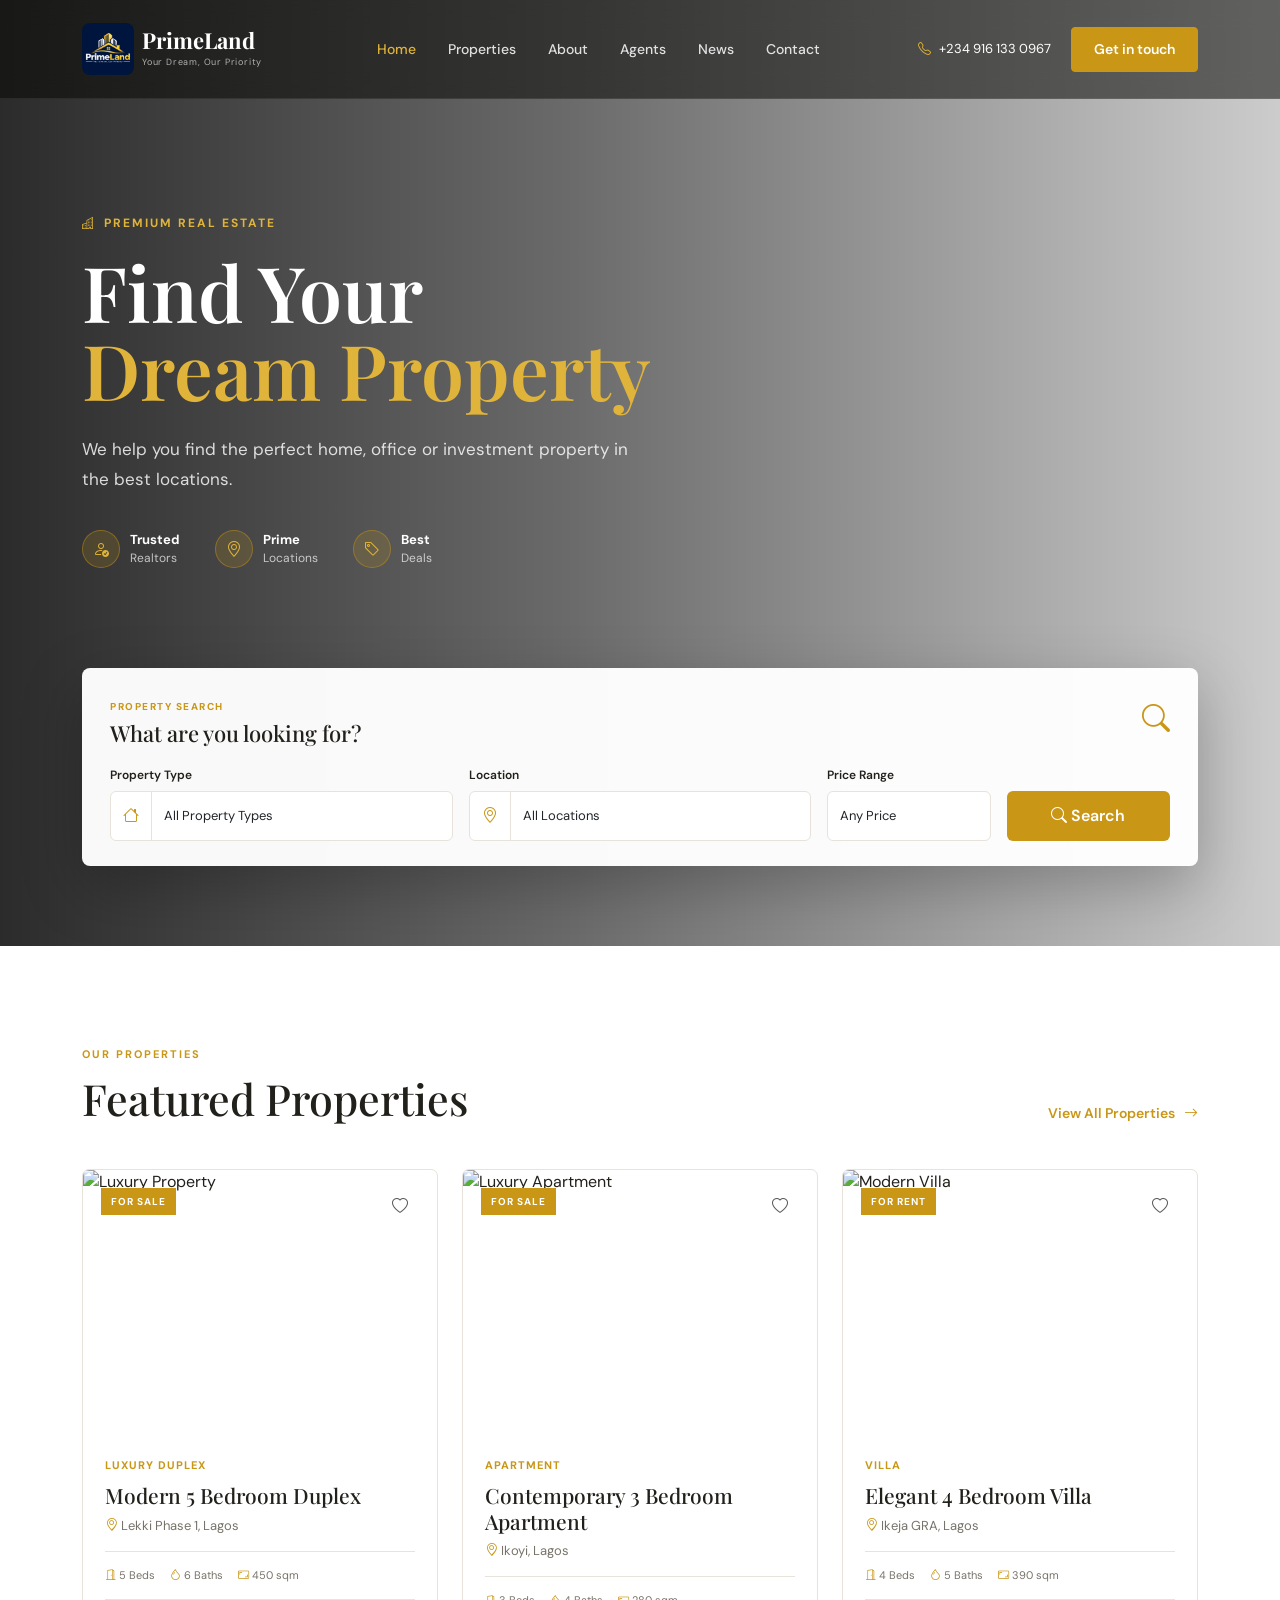
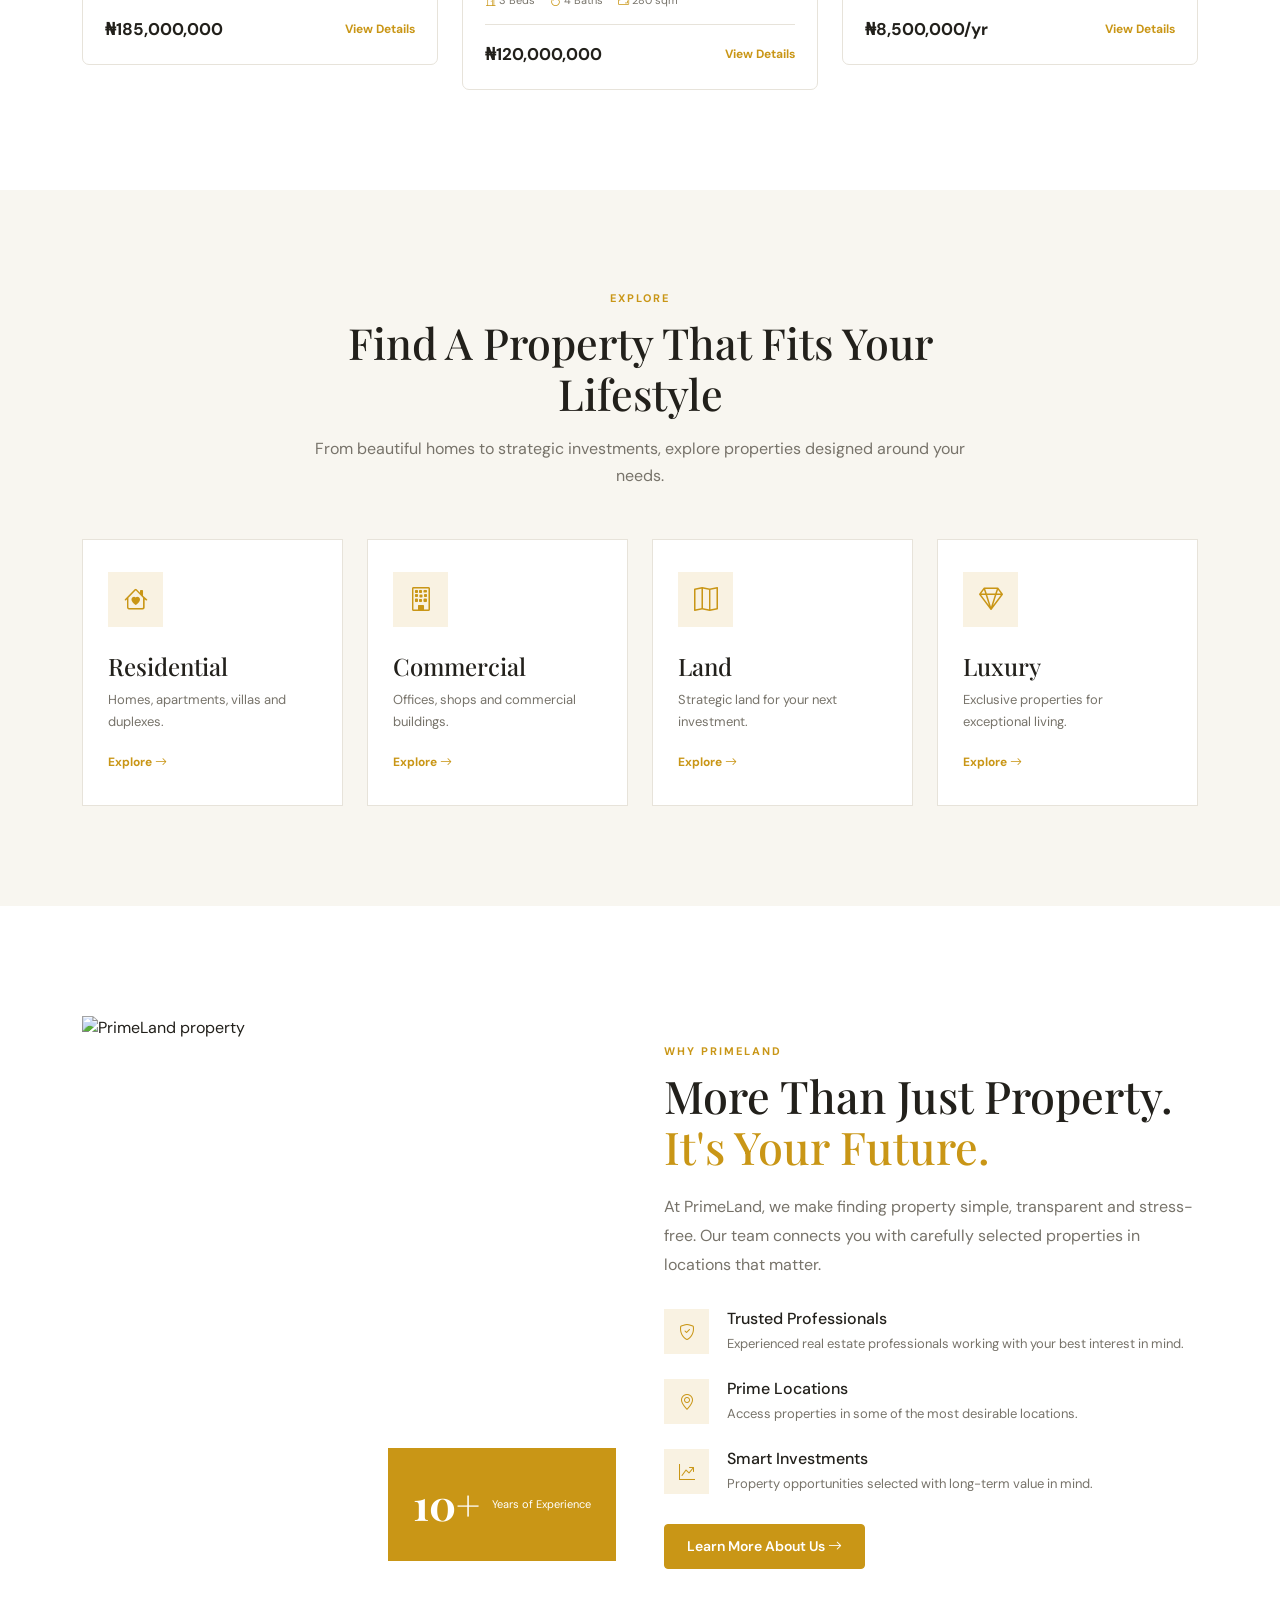
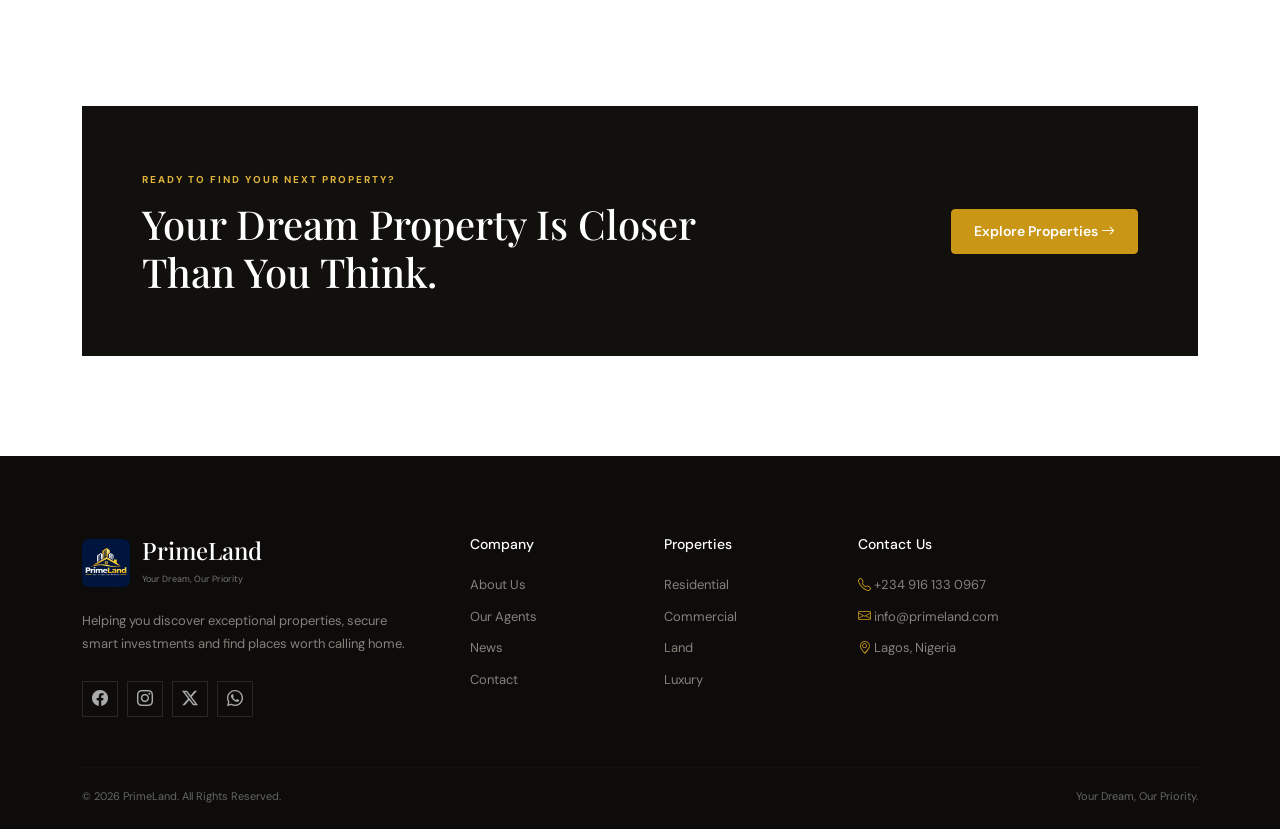
==== commit 6d6cab89: "Add files via upload" ====
--- a/index.html
+++ b/index.html
@@ -6,9 +6,13 @@
 
     <title>PrimeLand | Find Your Dream Property</title>
 
-    <link rel="stylesheet" href="vendor/bootstrap/bootstrap.min.css">
-    <link rel="stylesheet"
-          href="vendor/bootstrap/bootstrap-icons-1.13.1/bootstrap-icons.css">
+    <!-- Bootstrap CSS -->
+    <link href="https://cdn.jsdelivr.net/npm/bootstrap@5.3.8/dist/css/bootstrap.min.css" rel="stylesheet">
+
+    <!-- Bootstrap Icons -->
+    <link href="https://cdn.jsdelivr.net/npm/bootstrap-icons@1.13.1/font/bootstrap-icons.min.css" rel="stylesheet">
+
+    <!-- Custom CSS -->
     <link rel="stylesheet" href="realestate.css">
 </head>
 
@@ -19,68 +23,102 @@
     <div class="container">
 
         <a class="navbar-brand d-flex align-items-center gap-2" href="index.html">
-            <img src="assets/images/logo.png" alt="PrimeLand Logo" class="brand-logo">
+
+            <img src="assets/images/logo.png"
+                 alt="PrimeLand Logo"
+                 class="brand-logo">
 
             <div>
                 <span class="brand-title">PrimeLand</span>
                 <small>Your Dream, Our Priority</small>
             </div>
+
         </a>
+
 
         <button class="navbar-toggler"
                 type="button"
                 data-bs-toggle="collapse"
-                data-bs-target="#mainNavbar">
+                data-bs-target="#mainNavbar"
+                aria-controls="mainNavbar"
+                aria-expanded="false"
+                aria-label="Toggle navigation">
+
             <span class="navbar-toggler-icon"></span>
+
         </button>
 
+
         <div class="collapse navbar-collapse" id="mainNavbar">
 
             <ul class="navbar-nav mx-auto mb-2 mb-lg-0">
 
                 <li class="nav-item">
-                    <a class="nav-link active" href="index.html">Home</a>
+                    <a class="nav-link active" href="index.html">
+                        Home
+                    </a>
                 </li>
 
                 <li class="nav-item">
-                    <a class="nav-link" href="services.html">Properties</a>
+                    <a class="nav-link" href="services.html">
+                        Properties
+                    </a>
                 </li>
 
                 <li class="nav-item">
-                    <a class="nav-link" href="about-us.html">About</a>
+                    <a class="nav-link" href="about-us.html">
+                        About
+                    </a>
                 </li>
 
                 <li class="nav-item">
-                    <a class="nav-link" href="agents.html">Agents</a>
+                    <a class="nav-link" href="agents.html">
+                        Agents
+                    </a>
                 </li>
 
                 <li class="nav-item">
-                    <a class="nav-link" href="news.html">News</a>
+                    <a class="nav-link" href="news.html">
+                        News
+                    </a>
                 </li>
 
                 <li class="nav-item">
-                    <a class="nav-link" href="contact-us.html">Contact</a>
+                    <a class="nav-link" href="contact-us.html">
+                        Contact
+                    </a>
                 </li>
 
             </ul>
 
+
             <div class="navbar-contact">
-                <a href="tel:+2349161330967" class="phone-link">
+
+                <a href="tel:+2349161330967"
+                   class="phone-link">
+
                     <i class="bi bi-telephone"></i>
                     +234 916 133 0967
+
                 </a>
+
 
                 <a href="contact-us.html"
                    class="btn btn-warning gold-btn">
+
                     Get in touch
+
                 </a>
+
             </div>
 
         </div>
+
     </div>
 </nav>
 
 
+
 <!-- ================= HERO ================= -->
 <header class="hero">
 
@@ -93,45 +131,66 @@
             <div class="col-lg-7">
 
                 <span class="hero-tag">
+
                     <i class="bi bi-buildings"></i>
+
                     PREMIUM REAL ESTATE
+
                 </span>
 
+
                 <h1>
+
                     Find Your
                     <span>Dream Property</span>
+
                 </h1>
 
+
                 <p class="hero-text">
+
                     We help you find the perfect home, office or
                     investment property in the best locations.
+
                 </p>
+
 
                 <!-- FEATURES -->
                 <div class="hero-features">
 
                     <div>
+
                         <i class="bi bi-person-check"></i>
+
                         <span>
                             <strong>Trusted</strong>
                             Realtors
                         </span>
-                    </div>
+
+                    </div>
+
 
                     <div>
+
                         <i class="bi bi-geo-alt"></i>
+
                         <span>
                             <strong>Prime</strong>
                             Locations
                         </span>
-                    </div>
+
+                    </div>
+
 
                     <div>
+
                         <i class="bi bi-tag"></i>
+
                         <span>
                             <strong>Best</strong>
                             Deals
                         </span>
+
                     </div>
 
                 </div>
@@ -139,35 +198,52 @@
             </div>
 
         </div>
+
 
 
         <!-- PROPERTY SEARCH -->
         <div class="property-search">
 
             <div class="search-heading">
+
                 <div>
+
                     <span>PROPERTY SEARCH</span>
-                    <h4>What are you looking for?</h4>
+
+                    <h4>
+                        What are you looking for?
+                    </h4>
+
                 </div>
 
+
                 <i class="bi bi-search"></i>
-            </div>
+
+            </div>
+
+
 
             <form>
 
                 <div class="row g-3">
 
+
+                    <!-- PROPERTY TYPE -->
                     <div class="col-lg-4 col-md-6">
 
                         <label>
                             Property Type
                         </label>
 
+
                         <div class="input-group">
 
                             <span class="input-group-text">
+
                                 <i class="bi bi-house"></i>
+
                             </span>
+
 
                             <select class="form-select">
 
@@ -175,7 +251,9 @@
                                     All Property Types
                                 </option>
 
+
                                 <optgroup label="Residential">
+
                                     <option>Detached House</option>
                                     <option>Semi-detached House</option>
                                     <option>Terrace</option>
@@ -184,21 +262,28 @@
                                     <option>Villa</option>
                                     <option>Apartment</option>
                                     <option>Penthouse</option>
+
                                 </optgroup>
 
+
                                 <optgroup label="Commercial">
+
                                     <option>Office</option>
                                     <option>Shop</option>
                                     <option>Commercial Building</option>
                                     <option>Hotel</option>
                                     <option>Warehouse</option>
+
                                 </optgroup>
 
+
                                 <optgroup label="Land">
+
                                     <option>Residential Land</option>
                                     <option>Commercial Land</option>
                                     <option>Agricultural Land</option>
                                     <option>Industrial Land</option>
+
                                 </optgroup>
 
                             </select>
@@ -208,17 +293,23 @@
                     </div>
 
 
+
+                    <!-- LOCATION -->
                     <div class="col-lg-4 col-md-6">
 
                         <label>
                             Location
                         </label>
 
+
                         <div class="input-group">
 
                             <span class="input-group-text">
+
                                 <i class="bi bi-geo-alt"></i>
+
                             </span>
+
 
                             <select class="form-select">
 
@@ -226,26 +317,35 @@
                                     All Locations
                                 </option>
 
+
                                 <optgroup label="Lagos">
+
                                     <option>Lekki</option>
                                     <option>Ikoyi</option>
                                     <option>Victoria Island</option>
                                     <option>Ikeja</option>
                                     <option>Ajah</option>
                                     <option>Yaba</option>
+
                                 </optgroup>
 
+
                                 <optgroup label="Abuja">
+
                                     <option>Maitama</option>
                                     <option>Wuse</option>
                                     <option>Gwarinpa</option>
                                     <option>Asokoro</option>
+
                                 </optgroup>
 
+
                                 <optgroup label="Other Locations">
+
                                     <option>Ibadan</option>
                                     <option>Ilorin</option>
                                     <option>Port Harcourt</option>
+
                                 </optgroup>
 
                             </select>
@@ -255,32 +355,55 @@
                     </div>
 
 
+
+                    <!-- PRICE -->
                     <div class="col-lg-2 col-md-6">
 
                         <label>
                             Price Range
                         </label>
 
+
                         <select class="form-select">
 
-                            <option selected>Any Price</option>
-                            <option>Under ₦20M</option>
-                            <option>₦20M - ₦50M</option>
-                            <option>₦50M - ₦100M</option>
-                            <option>₦100M - ₦250M</option>
-                            <option>₦250M+</option>
+                            <option selected>
+                                Any Price
+                            </option>
+
+                            <option>
+                                Under ₦20M
+                            </option>
+
+                            <option>
+                                ₦20M - ₦50M
+                            </option>
+
+                            <option>
+                                ₦50M - ₦100M
+                            </option>
+
+                            <option>
+                                ₦100M - ₦250M
+                            </option>
+
+                            <option>
+                                ₦250M+
+                            </option>
 
                         </select>
 
                     </div>
 
 
+
+                    <!-- SEARCH BUTTON -->
                     <div class="col-lg-2 col-md-6 d-flex align-items-end">
 
                         <button type="submit"
                                 class="btn btn-warning search-btn w-100">
 
                             <i class="bi bi-search"></i>
+
                             Search
 
                         </button>
@@ -296,6 +419,7 @@
     </div>
 
 </header>
+
 
 
 <!-- ================= FEATURED PROPERTIES ================= -->
@@ -306,6 +430,7 @@
         <div class="section-heading">
 
             <div>
+
                 <span class="section-label">
                     OUR PROPERTIES
                 </span>
@@ -313,14 +438,21 @@
                 <h2>
                     Featured Properties
                 </h2>
-            </div>
-
-            <a href="services.html" class="view-all">
+
+            </div>
+
+
+            <a href="services.html"
+               class="view-all">
+
                 View All Properties
+
                 <i class="bi bi-arrow-right"></i>
+
             </a>
 
         </div>
+
 
 
         <div class="row g-4">
@@ -335,16 +467,22 @@
 
                         <img src="assets/images/property1.jpg"
                              alt="Luxury Property">
+
 
                         <span class="property-badge">
                             FOR SALE
                         </span>
 
-                        <button class="favorite">
+
+                        <button class="favorite"
+                                type="button">
+
                             <i class="bi bi-heart"></i>
+
                         </button>
 
                     </div>
+
 
                     <div class="property-body">
 
@@ -352,39 +490,64 @@
                             Luxury Duplex
                         </span>
 
-                        <h4>Modern 5 Bedroom Duplex</h4>
+
+                        <h4>
+                            Modern 5 Bedroom Duplex
+                        </h4>
+
 
                         <p>
+
                             <i class="bi bi-geo-alt"></i>
+
                             Lekki Phase 1, Lagos
+
                         </p>
 
+
                         <div class="property-details">
 
                             <span>
+
                                 <i class="bi bi-door-open"></i>
+
                                 5 Beds
+
                             </span>
 
+
                             <span>
+
                                 <i class="bi bi-droplet"></i>
+
                                 6 Baths
+
                             </span>
 
+
                             <span>
+
                                 <i class="bi bi-aspect-ratio"></i>
+
                                 450 sqm
+
                             </span>
 
                         </div>
 
+
                         <div class="property-bottom">
 
-                            <strong>₦185,000,000</strong>
+                            <strong>
+                                ₦185,000,000
+                            </strong>
+
 
                             <a href="property-details.html"
                                class="property-btn">
+
                                 View Details
+
                             </a>
 
                         </div>
@@ -394,6 +557,7 @@
                 </div>
 
             </div>
+
 
 
             <!-- PROPERTY 2 -->
@@ -405,16 +569,22 @@
 
                         <img src="assets/images/property2.jpg"
                              alt="Luxury Apartment">
+
 
                         <span class="property-badge">
                             FOR SALE
                         </span>
 
-                        <button class="favorite">
+
+                        <button class="favorite"
+                                type="button">
+
                             <i class="bi bi-heart"></i>
+
                         </button>
 
                     </div>
+
 
                     <div class="property-body">
 
@@ -422,39 +592,64 @@
                             Apartment
                         </span>
 
-                        <h4>Contemporary 3 Bedroom Apartment</h4>
+
+                        <h4>
+                            Contemporary 3 Bedroom Apartment
+                        </h4>
+
 
                         <p>
+
                             <i class="bi bi-geo-alt"></i>
+
                             Ikoyi, Lagos
+
                         </p>
 
+
                         <div class="property-details">
 
                             <span>
+
                                 <i class="bi bi-door-open"></i>
+
                                 3 Beds
+
                             </span>
 
+
                             <span>
+
                                 <i class="bi bi-droplet"></i>
+
                                 4 Baths
+
                             </span>
 
+
                             <span>
+
                                 <i class="bi bi-aspect-ratio"></i>
+
                                 280 sqm
+
                             </span>
 
                         </div>
 
+
                         <div class="property-bottom">
 
-                            <strong>₦120,000,000</strong>
+                            <strong>
+                                ₦120,000,000
+                            </strong>
+
 
                             <a href="property-details.html"
                                class="property-btn">
+
                                 View Details
+
                             </a>
 
                         </div>
@@ -464,6 +659,7 @@
                 </div>
 
             </div>
+
 
 
             <!-- PROPERTY 3 -->
@@ -475,16 +671,22 @@
 
                         <img src="assets/images/property3.jpg"
                              alt="Modern Villa">
+
 
                         <span class="property-badge">
                             FOR RENT
                         </span>
 
-                        <button class="favorite">
+
+                        <button class="favorite"
+                                type="button">
+
                             <i class="bi bi-heart"></i>
+
                         </button>
 
                     </div>
+
 
                     <div class="property-body">
 
@@ -492,39 +694,64 @@
                             Villa
                         </span>
 
-                        <h4>Elegant 4 Bedroom Villa</h4>
+
+                        <h4>
+                            Elegant 4 Bedroom Villa
+                        </h4>
+
 
                         <p>
+
                             <i class="bi bi-geo-alt"></i>
+
                             Ikeja GRA, Lagos
+
                         </p>
 
+
                         <div class="property-details">
 
                             <span>
+
                                 <i class="bi bi-door-open"></i>
+
                                 4 Beds
+
                             </span>
 
+
                             <span>
+
                                 <i class="bi bi-droplet"></i>
+
                                 5 Baths
+
                             </span>
 
+
                             <span>
+
                                 <i class="bi bi-aspect-ratio"></i>
+
                                 390 sqm
+
                             </span>
 
                         </div>
 
+
                         <div class="property-bottom">
 
-                            <strong>₦8,500,000/yr</strong>
+                            <strong>
+                                ₦8,500,000/yr
+                            </strong>
+
 
                             <a href="property-details.html"
                                class="property-btn">
+
                                 View Details
+
                             </a>
 
                         </div>
@@ -540,6 +767,7 @@
     </div>
 
 </section>
+
 
 
 <!-- ================= CATEGORIES ================= -->
@@ -553,9 +781,11 @@
                 EXPLORE
             </span>
 
+
             <h2>
                 Find A Property That Fits Your Lifestyle
             </h2>
+
 
             <p>
                 From beautiful homes to strategic investments,
@@ -565,26 +795,39 @@
         </div>
 
 
+
         <div class="row g-4">
 
 
+            <!-- RESIDENTIAL -->
             <div class="col-lg-3 col-md-6">
 
-                <a href="services.html" class="category-card">
+                <a href="services.html"
+                   class="category-card">
 
                     <div class="category-icon">
+
                         <i class="bi bi-house-heart"></i>
-                    </div>
-
-                    <h4>Residential</h4>
+
+                    </div>
+
+
+                    <h4>
+                        Residential
+                    </h4>
+
 
                     <p>
                         Homes, apartments, villas and duplexes.
                     </p>
 
+
                     <span>
+
                         Explore
+
                         <i class="bi bi-arrow-right"></i>
+
                     </span>
 
                 </a>
@@ -592,23 +835,36 @@
             </div>
 
 
+
+            <!-- COMMERCIAL -->
             <div class="col-lg-3 col-md-6">
 
-                <a href="services.html" class="category-card">
+                <a href="services.html"
+                   class="category-card">
 
                     <div class="category-icon">
+
                         <i class="bi bi-building"></i>
-                    </div>
-
-                    <h4>Commercial</h4>
+
+                    </div>
+
+
+                    <h4>
+                        Commercial
+                    </h4>
+
 
                     <p>
                         Offices, shops and commercial buildings.
                     </p>
 
+
                     <span>
+
                         Explore
+
                         <i class="bi bi-arrow-right"></i>
+
                     </span>
 
                 </a>
@@ -616,23 +872,36 @@
             </div>
 
 
+
+            <!-- LAND -->
             <div class="col-lg-3 col-md-6">
 
-                <a href="services.html" class="category-card">
+                <a href="services.html"
+                   class="category-card">
 
                     <div class="category-icon">
+
                         <i class="bi bi-map"></i>
-                    </div>
-
-                    <h4>Land</h4>
+
+                    </div>
+
+
+                    <h4>
+                        Land
+                    </h4>
+
 
                     <p>
                         Strategic land for your next investment.
                     </p>
 
+
                     <span>
+
                         Explore
+
                         <i class="bi bi-arrow-right"></i>
+
                     </span>
 
                 </a>
@@ -640,23 +909,36 @@
             </div>
 
 
+
+            <!-- LUXURY -->
             <div class="col-lg-3 col-md-6">
 
-                <a href="services.html" class="category-card">
+                <a href="services.html"
+                   class="category-card">
 
                     <div class="category-icon">
+
                         <i class="bi bi-gem"></i>
-                    </div>
-
-                    <h4>Luxury</h4>
+
+                    </div>
+
+
+                    <h4>
+                        Luxury
+                    </h4>
+
 
                     <p>
                         Exclusive properties for exceptional living.
                     </p>
 
+
                     <span>
+
                         Explore
+
                         <i class="bi bi-arrow-right"></i>
+
                     </span>
 
                 </a>
@@ -668,6 +950,7 @@
     </div>
 
 </section>
+
 
 
 <!-- ================= WHY US ================= -->
@@ -677,6 +960,8 @@
 
         <div class="row align-items-center g-5">
 
+
+            <!-- IMAGE -->
             <div class="col-lg-6">
 
                 <div class="why-image">
@@ -684,9 +969,13 @@
                     <img src="assets/images/primeland.jpeg"
                          alt="PrimeLand property">
 
+
                     <div class="experience-box">
 
-                        <strong>10+</strong>
+                        <strong>
+                            10+
+                        </strong>
+
                         <span>
                             Years of
                             Experience
@@ -699,77 +988,118 @@
             </div>
 
 
+
+            <!-- CONTENT -->
             <div class="col-lg-6">
 
                 <span class="section-label">
                     WHY PRIMELAND
                 </span>
 
+
                 <h2>
+
                     More Than Just Property.
-                    <span>It's Your Future.</span>
+
+                    <span>
+                        It's Your Future.
+                    </span>
+
                 </h2>
 
+
                 <p class="large-text">
+
                     At PrimeLand, we make finding property simple,
                     transparent and stress-free. Our team connects
                     you with carefully selected properties in
                     locations that matter.
+
                 </p>
 
 
+
                 <div class="why-list">
 
+
+                    <!-- ITEM 1 -->
                     <div class="why-item">
 
                         <i class="bi bi-shield-check"></i>
 
+
                         <div>
-                            <h5>Trusted Professionals</h5>
+
+                            <h5>
+                                Trusted Professionals
+                            </h5>
+
                             <p>
                                 Experienced real estate professionals
                                 working with your best interest in mind.
                             </p>
+
                         </div>
 
                     </div>
 
 
+
+                    <!-- ITEM 2 -->
                     <div class="why-item">
 
                         <i class="bi bi-geo-alt"></i>
 
+
                         <div>
-                            <h5>Prime Locations</h5>
+
+                            <h5>
+                                Prime Locations
+                            </h5>
+
                             <p>
                                 Access properties in some of the
                                 most desirable locations.
                             </p>
+
                         </div>
 
                     </div>
 
 
+
+                    <!-- ITEM 3 -->
                     <div class="why-item">
 
                         <i class="bi bi-graph-up-arrow"></i>
 
+
                         <div>
-                            <h5>Smart Investments</h5>
+
+                            <h5>
+                                Smart Investments
+                            </h5>
+
                             <p>
                                 Property opportunities selected with
                                 long-term value in mind.
                             </p>
+
                         </div>
 
                     </div>
 
                 </div>
+
+
 
                 <a href="about-us.html"
                    class="btn btn-warning gold-btn">
+
                     Learn More About Us
+
                     <i class="bi bi-arrow-right"></i>
+
                 </a>
 
             </div>
@@ -779,6 +1109,7 @@
     </div>
 
 </section>
+
 
 
 <!-- ================= CTA ================= -->
@@ -794,17 +1125,24 @@
                     READY TO FIND YOUR NEXT PROPERTY?
                 </span>
 
+
                 <h2>
+
                     Your Dream Property
                     Is Closer Than You Think.
+
                 </h2>
 
             </div>
+
 
             <a href="services.html"
                class="btn btn-warning gold-btn">
+
                 Explore Properties
+
                 <i class="bi bi-arrow-right"></i>
+
             </a>
 
         </div>
@@ -812,6 +1150,7 @@
     </div>
 
 </section>
+
 
 
 <!-- ================= FOOTER ================= -->
@@ -821,6 +1160,8 @@
 
         <div class="row g-5">
 
+
+            <!-- BRAND -->
             <div class="col-lg-4">
 
                 <div class="footer-brand">
@@ -828,34 +1169,46 @@
                     <img src="assets/images/logo.png"
                          alt="PrimeLand Logo">
 
+
                     <div>
-                        <h4>PrimeLand</h4>
-                        <small>Your Dream, Our Priority</small>
+
+                        <h4>
+                            PrimeLand
+                        </h4>
+
+                        <small>
+                            Your Dream, Our Priority
+                        </small>
+
                     </div>
 
                 </div>
 
+
                 <p>
+
                     Helping you discover exceptional properties,
                     secure smart investments and find places
                     worth calling home.
+
                 </p>
 
+
                 <div class="social-links">
 
-                    <a href="#">
+                    <a href="#" aria-label="Facebook">
                         <i class="bi bi-facebook"></i>
                     </a>
 
-                    <a href="#">
+                    <a href="#" aria-label="Instagram">
                         <i class="bi bi-instagram"></i>
                     </a>
 
-                    <a href="#">
+                    <a href="#" aria-label="Twitter">
                         <i class="bi bi-twitter-x"></i>
                     </a>
 
-                    <a href="#">
+                    <a href="#" aria-label="WhatsApp">
                         <i class="bi bi-whatsapp"></i>
                     </a>
 
@@ -864,53 +1217,121 @@
             </div>
 
 
+
+            <!-- COMPANY -->
             <div class="col-lg-2 col-md-4">
 
-                <h5>Company</h5>
+                <h5>
+                    Company
+                </h5>
+
 
                 <ul>
-                    <li><a href="about-us.html">About Us</a></li>
-                    <li><a href="agents.html">Our Agents</a></li>
-                    <li><a href="news.html">News</a></li>
-                    <li><a href="contact-us.html">Contact</a></li>
+
+                    <li>
+                        <a href="about-us.html">
+                            About Us
+                        </a>
+                    </li>
+
+                    <li>
+                        <a href="agents.html">
+                            Our Agents
+                        </a>
+                    </li>
+
+                    <li>
+                        <a href="news.html">
+                            News
+                        </a>
+                    </li>
+
+                    <li>
+                        <a href="contact-us.html">
+                            Contact
+                        </a>
+                    </li>
+
                 </ul>
 
             </div>
 
 
+
+            <!-- PROPERTIES -->
             <div class="col-lg-2 col-md-4">
 
-                <h5>Properties</h5>
+                <h5>
+                    Properties
+                </h5>
+
 
                 <ul>
-                    <li><a href="services.html">Residential</a></li>
-                    <li><a href="services.html">Commercial</a></li>
-                    <li><a href="services.html">Land</a></li>
-                    <li><a href="services.html">Luxury</a></li>
+
+                    <li>
+                        <a href="services.html">
+                            Residential
+                        </a>
+                    </li>
+
+                    <li>
+                        <a href="services.html">
+                            Commercial
+                        </a>
+                    </li>
+
+                    <li>
+                        <a href="services.html">
+                            Land
+                        </a>
+                    </li>
+
+                    <li>
+                        <a href="services.html">
+                            Luxury
+                        </a>
+                    </li>
+
                 </ul>
 
             </div>
 
 
+
+            <!-- CONTACT -->
             <div class="col-lg-4">
 
-                <h5>Contact Us</h5>
+                <h5>
+                    Contact Us
+                </h5>
+
 
                 <ul class="contact-list">
 
                     <li>
+
                         <i class="bi bi-telephone"></i>
+
                         +234 916 133 0967
+
                     </li>
 
+
                     <li>
+
                         <i class="bi bi-envelope"></i>
+
                         info@primeland.com
+
                     </li>
 
+
                     <li>
+
                         <i class="bi bi-geo-alt"></i>
+
                         Lagos, Nigeria
+
                     </li>
 
                 </ul>
@@ -920,7 +1341,10 @@
         </div>
 
 
+
         <hr>
+
+
 
         <div class="footer-bottom">
 
@@ -928,6 +1352,7 @@
                 © 2026 PrimeLand. All Rights Reserved.
             </span>
 
+
             <span>
                 Your Dream, Our Priority.
             </span>
@@ -939,7 +1364,9 @@
 </footer>
 
 
-<script src="vendor/bootstrap/bootstrap.bundle.min.js"></script>
+
+<!-- Bootstrap JS -->
+<script src="https://cdn.jsdelivr.net/npm/bootstrap@5.3.8/dist/js/bootstrap.bundle.min.js"></script>
 
 </body>
 </html>
